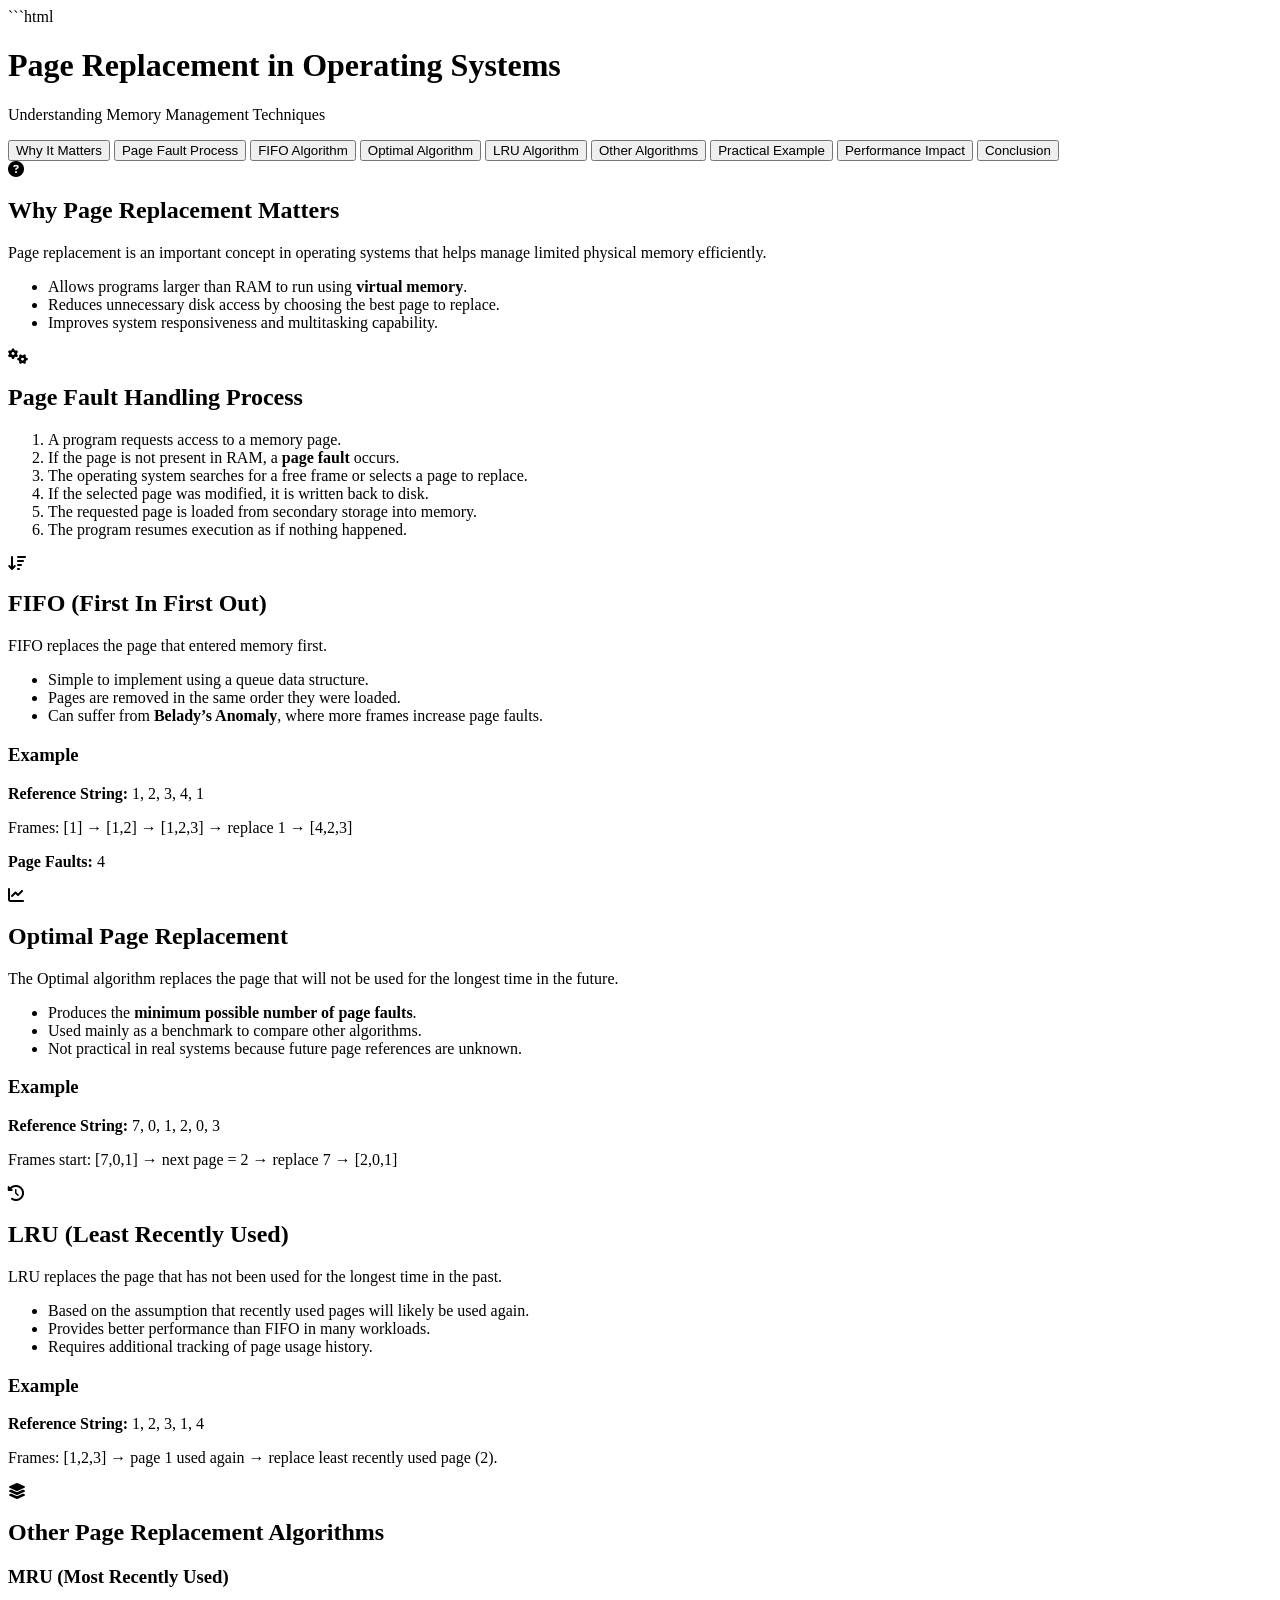
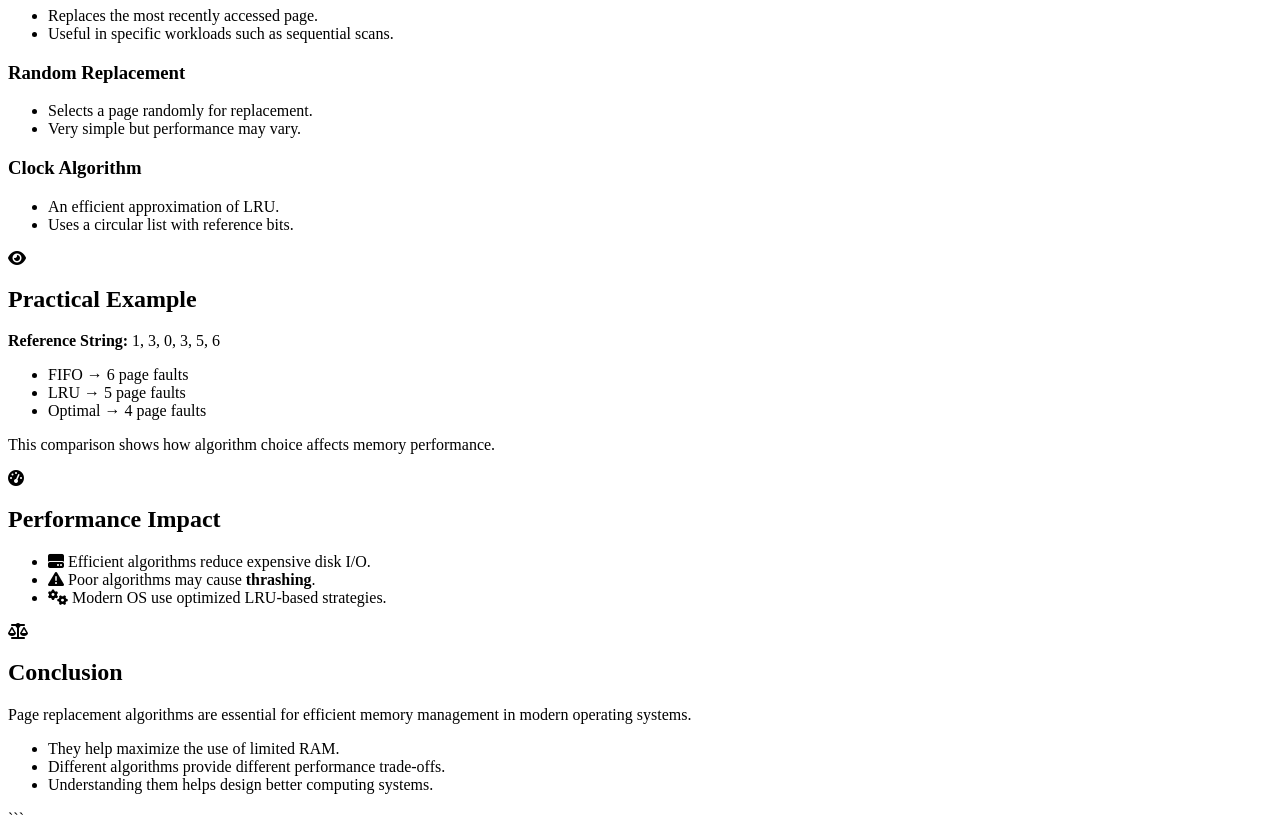
==== pagereplacement.html @ eb5d369d "Add files via upload" ====
```html
<!DOCTYPE html>
<html lang="en">
<head>

<meta charset="UTF-8">
<meta name="viewport" content="width=device-width, initial-scale=1.0">

<title>Page Replacement in Operating Systems</title>

<link rel="stylesheet" href="pagerep.css">

<link rel="stylesheet"
href="https://cdnjs.cloudflare.com/ajax/libs/font-awesome/6.4.0/css/all.min.css">

</head>

<body>

<header>
<div class="container">

<h1>Page Replacement in Operating Systems</h1>
<p>Understanding Memory Management Techniques</p>

</div>
</header>


<div class="container">

<div class="page-navigation">

<button class="page-btn active" data-page="1">Why It Matters</button>
<button class="page-btn" data-page="2">Page Fault Process</button>
<button class="page-btn" data-page="3">FIFO Algorithm</button>
<button class="page-btn" data-page="4">Optimal Algorithm</button>
<button class="page-btn" data-page="5">LRU Algorithm</button>
<button class="page-btn" data-page="6">Other Algorithms</button>
<button class="page-btn" data-page="7">Practical Example</button>
<button class="page-btn" data-page="8">Performance Impact</button>
<button class="page-btn" data-page="9">Conclusion</button>

</div>



<!-- PAGE 1 -->

<section id="page-1" class="content-section active">

<div class="section-icon">
<i class="fas fa-question-circle"></i>
</div>

<h2>Why Page Replacement Matters</h2>

<div class="highlight-box">

<p>
Page replacement is an important concept in operating systems that helps manage
limited physical memory efficiently.
</p>

</div>

<ul>

<li>Allows programs larger than RAM to run using <strong>virtual memory</strong>.</li>

<li>Reduces unnecessary disk access by choosing the best page to replace.</li>

<li>Improves system responsiveness and multitasking capability.</li>

</ul>

</section>



<!-- PAGE 2 -->

<section id="page-2" class="content-section">

<div class="section-icon">
<i class="fas fa-cogs"></i>
</div>

<h2>Page Fault Handling Process</h2>

<ol class="step-list">

<li>A program requests access to a memory page.</li>

<li>If the page is not present in RAM, a <strong>page fault</strong> occurs.</li>

<li>The operating system searches for a free frame or selects a page to replace.</li>

<li>If the selected page was modified, it is written back to disk.</li>

<li>The requested page is loaded from secondary storage into memory.</li>

<li>The program resumes execution as if nothing happened.</li>

</ol>

</section>



<!-- PAGE 3 -->

<section id="page-3" class="content-section">

<div class="section-icon">
<i class="fas fa-sort-amount-down"></i>
</div>

<h2>FIFO (First In First Out)</h2>

<p>
FIFO replaces the page that entered memory first.
</p>

<ul>

<li>Simple to implement using a queue data structure.</li>

<li>Pages are removed in the same order they were loaded.</li>

<li>Can suffer from <strong>Belady’s Anomaly</strong>, where more frames increase page faults.</li>

</ul>

<h3>Example</h3>

<p><strong>Reference String:</strong> 1, 2, 3, 4, 1</p>

<p>
Frames: [1] → [1,2] → [1,2,3] → replace 1 → [4,2,3]
</p>

<p><strong>Page Faults:</strong> 4</p>

</section>



<!-- PAGE 4 -->

<section id="page-4" class="content-section">

<div class="section-icon">
<i class="fas fa-chart-line"></i>
</div>

<h2>Optimal Page Replacement</h2>

<p>
The Optimal algorithm replaces the page that will not be used for the longest
time in the future.
</p>

<ul>

<li>Produces the <strong>minimum possible number of page faults</strong>.</li>

<li>Used mainly as a benchmark to compare other algorithms.</li>

<li>Not practical in real systems because future page references are unknown.</li>

</ul>

<h3>Example</h3>

<p><strong>Reference String:</strong> 7, 0, 1, 2, 0, 3</p>

<p>
Frames start: [7,0,1] → next page = 2 → replace 7 → [2,0,1]
</p>

</section>



<!-- PAGE 5 -->

<section id="page-5" class="content-section">

<div class="section-icon">
<i class="fas fa-history"></i>
</div>

<h2>LRU (Least Recently Used)</h2>

<p>
LRU replaces the page that has not been used for the longest time in the past.
</p>

<ul>

<li>Based on the assumption that recently used pages will likely be used again.</li>

<li>Provides better performance than FIFO in many workloads.</li>

<li>Requires additional tracking of page usage history.</li>

</ul>

<h3>Example</h3>

<p><strong>Reference String:</strong> 1, 2, 3, 1, 4</p>

<p>
Frames: [1,2,3] → page 1 used again → replace least recently used page (2).
</p>

</section>



<!-- PAGE 6 -->

<section id="page-6" class="content-section">

<div class="section-icon">
<i class="fas fa-layer-group"></i>
</div>

<h2>Other Page Replacement Algorithms</h2>

<h3>MRU (Most Recently Used)</h3>

<ul>

<li>Replaces the most recently accessed page.</li>

<li>Useful in specific workloads such as sequential scans.</li>

</ul>

<h3>Random Replacement</h3>

<ul>

<li>Selects a page randomly for replacement.</li>

<li>Very simple but performance may vary.</li>

</ul>

<h3>Clock Algorithm</h3>

<ul>

<li>An efficient approximation of LRU.</li>

<li>Uses a circular list with reference bits.</li>

</ul>

</section>



<!-- PAGE 7 -->

<section id="page-7" class="content-section">

<div class="section-icon">
<i class="fas fa-eye"></i>
</div>

<h2>Practical Example</h2>

<p><strong>Reference String:</strong> 1, 3, 0, 3, 5, 6</p>

<ul>

<li>FIFO → 6 page faults</li>

<li>LRU → 5 page faults</li>

<li>Optimal → 4 page faults</li>

</ul>

<p>
This comparison shows how algorithm choice affects memory performance.
</p>

</section>



<!-- PAGE 8 -->

<section id="page-8" class="content-section">

<div class="section-icon">
<i class="fas fa-tachometer-alt"></i>
</div>

<h2>Performance Impact</h2>

<ul class="performance-list">

<li><i class="fas fa-hdd"></i> Efficient algorithms reduce expensive disk I/O.</li>

<li><i class="fas fa-exclamation-triangle"></i> Poor algorithms may cause <strong>thrashing</strong>.</li>

<li><i class="fas fa-cogs"></i> Modern OS use optimized LRU-based strategies.</li>

</ul>

</section>



<!-- PAGE 9 -->

<section id="page-9" class="content-section">

<div class="section-icon">
<i class="fas fa-balance-scale"></i>
</div>

<h2>Conclusion</h2>

<p>
Page replacement algorithms are essential for efficient memory management
in modern operating systems.
</p>

<ul>

<li>They help maximize the use of limited RAM.</li>

<li>Different algorithms provide different performance trade-offs.</li>

<li>Understanding them helps design better computing systems.</li>

</ul>

</section>

</div>

<script src="pagerep.js"></script>

</body>
</html>
```
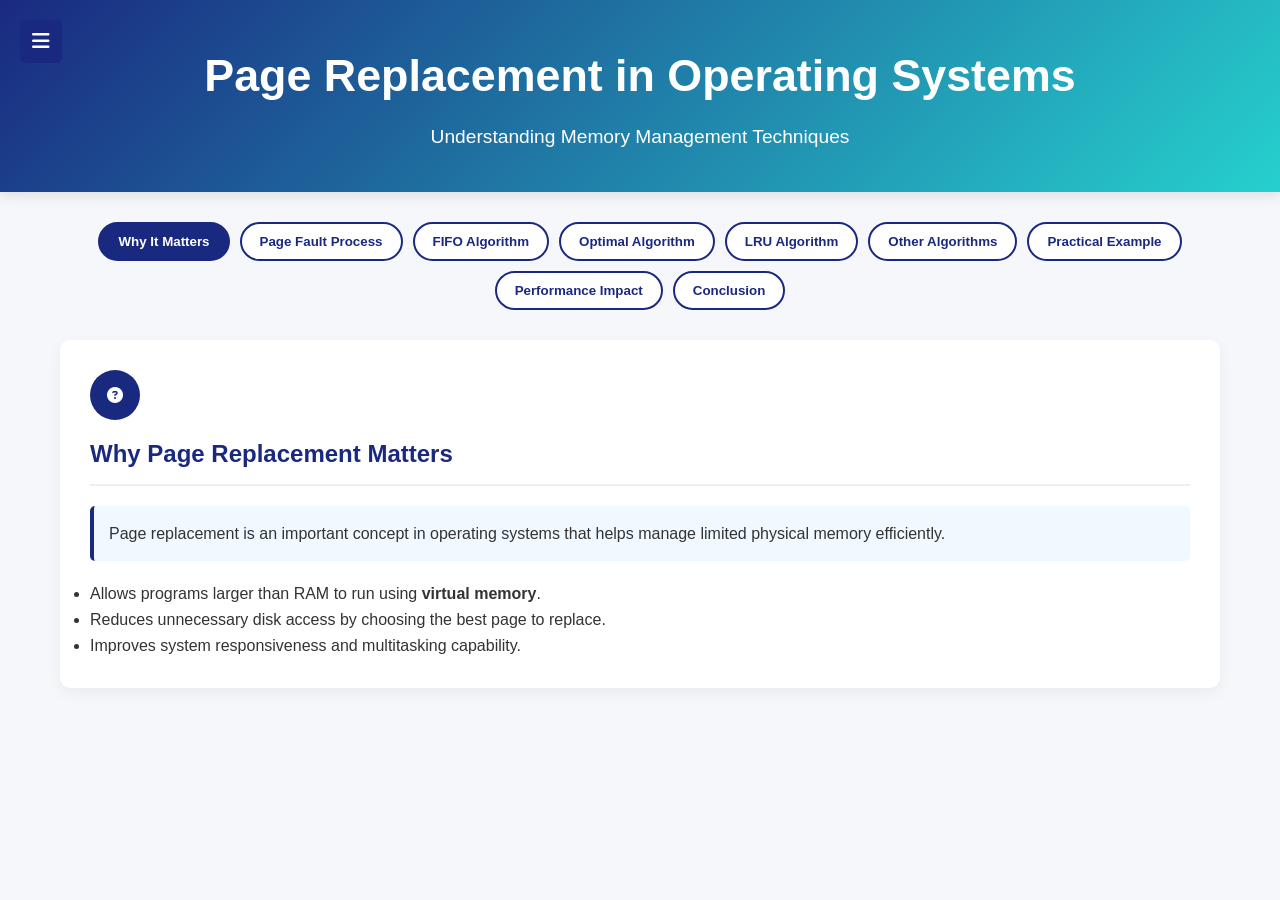
==== commit cb2a3636: "Enhance navigation with menus and update content Added a hamburger menu and side tool menu for navig" ====
--- a/pagereplacement.html
+++ b/pagereplacement.html
@@ -1,6 +1,6 @@
-```html
 <!DOCTYPE html>
 <html lang="en">
+
 <head>
 
 <meta charset="UTF-8">
@@ -17,6 +17,35 @@
 
 <body>
 
+
+<!-- HAMBURGER MENU -->
+
+<button id="menu-toggle" onclick="toggleMenu()">
+<i class="fas fa-bars"></i>
+</button>
+
+
+<!-- SIDE TOOL MENU -->
+
+<div id="side-menu">
+
+<h3>Tools</h3>
+
+<button onclick="openTool('tool-simulator')">
+<i class="fas fa-calculator"></i> Simulator
+</button>
+
+<button onclick="openTool('tool-video')">
+<i class="fas fa-video"></i> Video Lesson
+</button>
+
+<button onclick="openTool('tool-about')">
+<i class="fas fa-info-circle"></i> About Project
+</button>
+
+</div>
+
+
 <header>
 <div class="container">
 
@@ -28,6 +57,9 @@
 
 
 <div class="container">
+
+
+<!-- TOP NAVIGATION -->
 
 <div class="page-navigation">
 
@@ -44,7 +76,6 @@
 </div>
 
 
-
 <!-- PAGE 1 -->
 
 <section id="page-1" class="content-section active">
@@ -67,9 +98,7 @@
 <ul>
 
 <li>Allows programs larger than RAM to run using <strong>virtual memory</strong>.</li>
-
 <li>Reduces unnecessary disk access by choosing the best page to replace.</li>
-
 <li>Improves system responsiveness and multitasking capability.</li>
 
 </ul>
@@ -100,7 +129,7 @@
 
 <li>The requested page is loaded from secondary storage into memory.</li>
 
-<li>The program resumes execution as if nothing happened.</li>
+<li>The program resumes execution.</li>
 
 </ol>
 
@@ -118,27 +147,19 @@
 
 <h2>FIFO (First In First Out)</h2>
 
-<p>
-FIFO replaces the page that entered memory first.
-</p>
-
-<ul>
-
-<li>Simple to implement using a queue data structure.</li>
-
-<li>Pages are removed in the same order they were loaded.</li>
-
-<li>Can suffer from <strong>Belady’s Anomaly</strong>, where more frames increase page faults.</li>
-
+<p>FIFO replaces the page that entered memory first.</p>
+
+<ul>
+<li>Simple queue implementation.</li>
+<li>Pages removed in arrival order.</li>
+<li>May cause <strong>Belady’s anomaly</strong>.</li>
 </ul>
 
 <h3>Example</h3>
 
 <p><strong>Reference String:</strong> 1, 2, 3, 4, 1</p>
 
-<p>
-Frames: [1] → [1,2] → [1,2,3] → replace 1 → [4,2,3]
-</p>
+<p>Frames: [1] → [1,2] → [1,2,3] → replace 1 → [4,2,3]</p>
 
 <p><strong>Page Faults:</strong> 4</p>
 
@@ -175,9 +196,18 @@
 
 <p><strong>Reference String:</strong> 7, 0, 1, 2, 0, 3</p>
 
-<p>
-Frames start: [7,0,1] → next page = 2 → replace 7 → [2,0,1]
-</p>
+<p><strong>Frames = 3</strong></p>
+
+<p>
+Step 1 → [7]  
+Step 2 → [7,0]  
+Step 3 → [7,0,1]  
+Step 4 → Next page = 2 → Replace page **7** (used farthest in future) → [2,0,1]  
+Step 5 → Page 0 already in memory  
+Step 6 → Page 3 replaces **1** → [2,0,3]  
+</p>
+
+<p><strong>Total Page Faults: 5</strong></p>
 
 </section>
 
@@ -199,9 +229,9 @@
 
 <ul>
 
-<li>Based on the assumption that recently used pages will likely be used again.</li>
-
-<li>Provides better performance than FIFO in many workloads.</li>
+<li>Based on the idea that recently used pages will likely be used again.</li>
+
+<li>Provides better performance than FIFO in many cases.</li>
 
 <li>Requires additional tracking of page usage history.</li>
 
@@ -211,13 +241,19 @@
 
 <p><strong>Reference String:</strong> 1, 2, 3, 1, 4</p>
 
-<p>
-Frames: [1,2,3] → page 1 used again → replace least recently used page (2).
-</p>
-
-</section>
-
-
+<p><strong>Frames = 3</strong></p>
+
+<p>
+Step 1 → [1]  
+Step 2 → [1,2]  
+Step 3 → [1,2,3]  
+Step 4 → Page 1 used again (recently used)  
+Step 5 → Page 4 replaces **least recently used page (2)**  
+</p>
+
+<p><strong>Total Page Faults: 4</strong></p>
+
+</section>
 
 <!-- PAGE 6 -->
 
@@ -232,31 +268,17 @@
 <h3>MRU (Most Recently Used)</h3>
 
 <ul>
-
-<li>Replaces the most recently accessed page.</li>
-
-<li>Useful in specific workloads such as sequential scans.</li>
-
+<li>Replaces the page used most recently.</li>
+<li>Opposite of LRU.</li>
+<li>Useful in sequential workloads.</li>
 </ul>
 
 <h3>Random Replacement</h3>
 
 <ul>
-
-<li>Selects a page randomly for replacement.</li>
-
-<li>Very simple but performance may vary.</li>
-
-</ul>
-
-<h3>Clock Algorithm</h3>
-
-<ul>
-
-<li>An efficient approximation of LRU.</li>
-
-<li>Uses a circular list with reference bits.</li>
-
+<li>Selects a page randomly.</li>
+<li>Very simple to implement.</li>
+<li>Performance varies.</li>
 </ul>
 
 </section>
@@ -267,27 +289,15 @@
 
 <section id="page-7" class="content-section">
 
-<div class="section-icon">
-<i class="fas fa-eye"></i>
-</div>
-
 <h2>Practical Example</h2>
 
-<p><strong>Reference String:</strong> 1, 3, 0, 3, 5, 6</p>
-
-<ul>
-
-<li>FIFO → 6 page faults</li>
-
-<li>LRU → 5 page faults</li>
-
-<li>Optimal → 4 page faults</li>
-
-</ul>
-
-<p>
-This comparison shows how algorithm choice affects memory performance.
-</p>
+<p><strong>Reference:</strong> 1, 3, 0, 3, 5, 6</p>
+
+<ul>
+<li>FIFO → 6 faults</li>
+<li>LRU → 5 faults</li>
+<li>Optimal → 4 faults</li>
+</ul>
 
 </section>
 
@@ -297,19 +307,13 @@
 
 <section id="page-8" class="content-section">
 
-<div class="section-icon">
-<i class="fas fa-tachometer-alt"></i>
-</div>
-
 <h2>Performance Impact</h2>
 
 <ul class="performance-list">
 
-<li><i class="fas fa-hdd"></i> Efficient algorithms reduce expensive disk I/O.</li>
-
-<li><i class="fas fa-exclamation-triangle"></i> Poor algorithms may cause <strong>thrashing</strong>.</li>
-
-<li><i class="fas fa-cogs"></i> Modern OS use optimized LRU-based strategies.</li>
+<li><i class="fas fa-hdd"></i> Reduces disk I/O.</li>
+<li><i class="fas fa-exclamation-triangle"></i> Prevents thrashing.</li>
+<li><i class="fas fa-cogs"></i> Modern OS use LRU variants.</li>
 
 </ul>
 
@@ -321,26 +325,63 @@
 
 <section id="page-9" class="content-section">
 
-<div class="section-icon">
-<i class="fas fa-balance-scale"></i>
-</div>
-
 <h2>Conclusion</h2>
 
-<p>
-Page replacement algorithms are essential for efficient memory management
-in modern operating systems.
-</p>
-
-<ul>
-
-<li>They help maximize the use of limited RAM.</li>
-
-<li>Different algorithms provide different performance trade-offs.</li>
-
-<li>Understanding them helps design better computing systems.</li>
-
-</ul>
+<ul>
+
+<li>Efficient memory management is essential.</li>
+<li>Different algorithms give different results.</li>
+<li>Understanding them improves system design.</li>
+
+</ul>
+
+</section>
+
+
+
+<!-- TOOL PAGE : SIMULATOR -->
+
+<section id="tool-simulator" class="tool-page">
+
+<h2>Page Replacement Simulator</h2>
+
+<label>Reference String</label>
+<input id="refString" placeholder="Example: 7 0 1 2 0 3">
+
+<label>Frames</label>
+<input id="frames" type="number">
+
+<button onclick="runFIFO()">Calculate FIFO</button>
+
+<div id="result"></div>
+
+</section>
+
+
+
+<!-- TOOL PAGE : VIDEO -->
+
+<section id="tool-video" class="tool-page">
+
+<h2>Learning Video</h2>
+
+<video width="100%" controls>
+<source src="video.mp4" type="video/mp4">
+</video>
+
+</section>
+
+
+
+<!-- TOOL PAGE : ABOUT -->
+
+<section id="tool-about" class="tool-page">
+
+<h2>About This Project</h2>
+
+<p>
+This project explains how operating systems manage memory using page replacement techniques.
+</p>
 
 </section>
 
@@ -350,4 +391,3 @@
 
 </body>
 </html>
-```
--- a/pagerep.css
+++ b/pagerep.css
@@ -0,0 +1,300 @@
+/* GENERAL */
+
+*{
+margin:0;
+padding:0;
+box-sizing:border-box;
+font-family:'Segoe UI', Tahoma, Geneva, Verdana, sans-serif;
+}
+
+body{
+background-color:#f5f7fa;
+color:#333;
+line-height:1.6;
+padding-bottom:40px;
+}
+
+
+/* HAMBURGER MENU */
+
+#menu-toggle{
+position:fixed;
+top:20px;
+left:20px;
+background:#1a2980;
+color:white;
+border:none;
+padding:10px 12px;
+border-radius:5px;
+cursor:pointer;
+z-index:1001;
+font-size:20px;
+}
+
+
+/* SIDEBAR */
+
+#side-menu{
+position:fixed;
+left:-260px;
+top:0;
+width:260px;
+height:100%;
+background:#1a2980;
+color:white;
+padding:20px;
+padding-top:70px;
+transition:0.3s;
+z-index:1000;
+}
+
+#side-menu.active{
+left:0;
+}
+
+#side-menu h3{
+text-align:center;
+margin-bottom:20px;
+}
+
+#side-menu button{
+width:100%;
+padding:10px;
+margin-bottom:10px;
+background:#26d0ce;
+border:none;
+color:white;
+border-radius:5px;
+cursor:pointer;
+transition:0.3s;
+}
+
+#side-menu button:hover{
+background:white;
+color:#1a2980;
+}
+
+
+/* MAIN CONTAINER */
+
+.container{
+max-width:1200px;
+margin:auto;
+padding:0 20px;
+transition:0.3s;
+}
+
+.container.shift{
+margin-left:260px;
+}
+
+
+/* HEADER */
+
+header{
+background:linear-gradient(135deg,#1a2980,#26d0ce);
+color:white;
+padding:40px 0;
+text-align:center;
+margin-bottom:30px;
+box-shadow:0 4px 12px rgba(0,0,0,0.1);
+}
+
+header h1{
+font-size:2.8rem;
+margin-bottom:10px;
+}
+
+header p{
+font-size:1.2rem;
+}
+
+
+/* PAGE NAVIGATION */
+
+.page-navigation{
+display:flex;
+justify-content:center;
+flex-wrap:wrap;
+gap:10px;
+margin-bottom:30px;
+}
+
+.page-btn{
+padding:10px 18px;
+background:white;
+border:2px solid #1a2980;
+color:#1a2980;
+border-radius:30px;
+cursor:pointer;
+font-weight:600;
+transition:all 0.3s ease;
+}
+
+.page-btn:hover{
+background:#1a2980;
+color:white;
+transform:translateY(-2px);
+}
+
+.page-btn.active{
+background:#1a2980;
+color:white;
+}
+
+
+/* CONTENT SECTIONS */
+
+.content-section{
+display:none;
+background:white;
+border-radius:10px;
+padding:30px;
+margin-bottom:25px;
+box-shadow:0 5px 15px rgba(0,0,0,0.05);
+}
+
+.content-section.active{
+display:block;
+animation:fadeIn 0.5s ease;
+}
+
+
+/* FADE ANIMATION */
+
+@keyframes fadeIn{
+from{
+opacity:0;
+transform:translateY(10px);
+}
+to{
+opacity:1;
+transform:translateY(0);
+}
+}
+
+
+/* HEADINGS */
+
+h2{
+color:#1a2980;
+margin-bottom:20px;
+border-bottom:2px solid #eee;
+padding-bottom:10px;
+}
+
+h3{
+color:#26a69a;
+margin:20px 0 10px;
+}
+
+
+/* ICON CIRCLE */
+
+.section-icon{
+background-color:#1a2980;
+color:white;
+width:50px;
+height:50px;
+border-radius:50%;
+display:flex;
+align-items:center;
+justify-content:center;
+margin-bottom:15px;
+}
+
+
+/* HIGHLIGHT BOX */
+
+.highlight-box{
+background-color:#f0f9ff;
+border-left:4px solid #1a2980;
+padding:15px;
+margin:20px 0;
+border-radius:5px;
+}
+
+
+/* LISTS */
+
+.step-list{
+padding-left:20px;
+margin:15px 0;
+}
+
+.step-list li{
+margin-bottom:8px;
+}
+
+.performance-list{
+list-style:none;
+}
+
+.performance-list li{
+margin-bottom:10px;
+padding-left:25px;
+position:relative;
+}
+
+.performance-list li i{
+position:absolute;
+left:0;
+color:#26d0ce;
+}
+
+
+/* TOOL PAGES */
+
+.tool-page{
+display:none;
+background:white;
+border-radius:10px;
+padding:30px;
+margin-bottom:25px;
+box-shadow:0 5px 15px rgba(0,0,0,0.05);
+}
+
+.tool-page.active{
+display:block;
+}
+
+
+/* INPUTS */
+
+input{
+padding:8px;
+width:100%;
+border:1px solid #ccc;
+border-radius:5px;
+margin:10px 0;
+}
+
+button{
+cursor:pointer;
+}
+
+
+/* RESULT BOX */
+
+#result{
+background:#e8f4fd;
+padding:15px;
+border-radius:6px;
+margin-top:15px;
+font-family:monospace;
+}
+
+
+/* MOBILE */
+
+@media (max-width:768px){
+
+.container.shift{
+margin-left:0;
+}
+
+header h1{
+font-size:2.2rem;
+}
+
+}
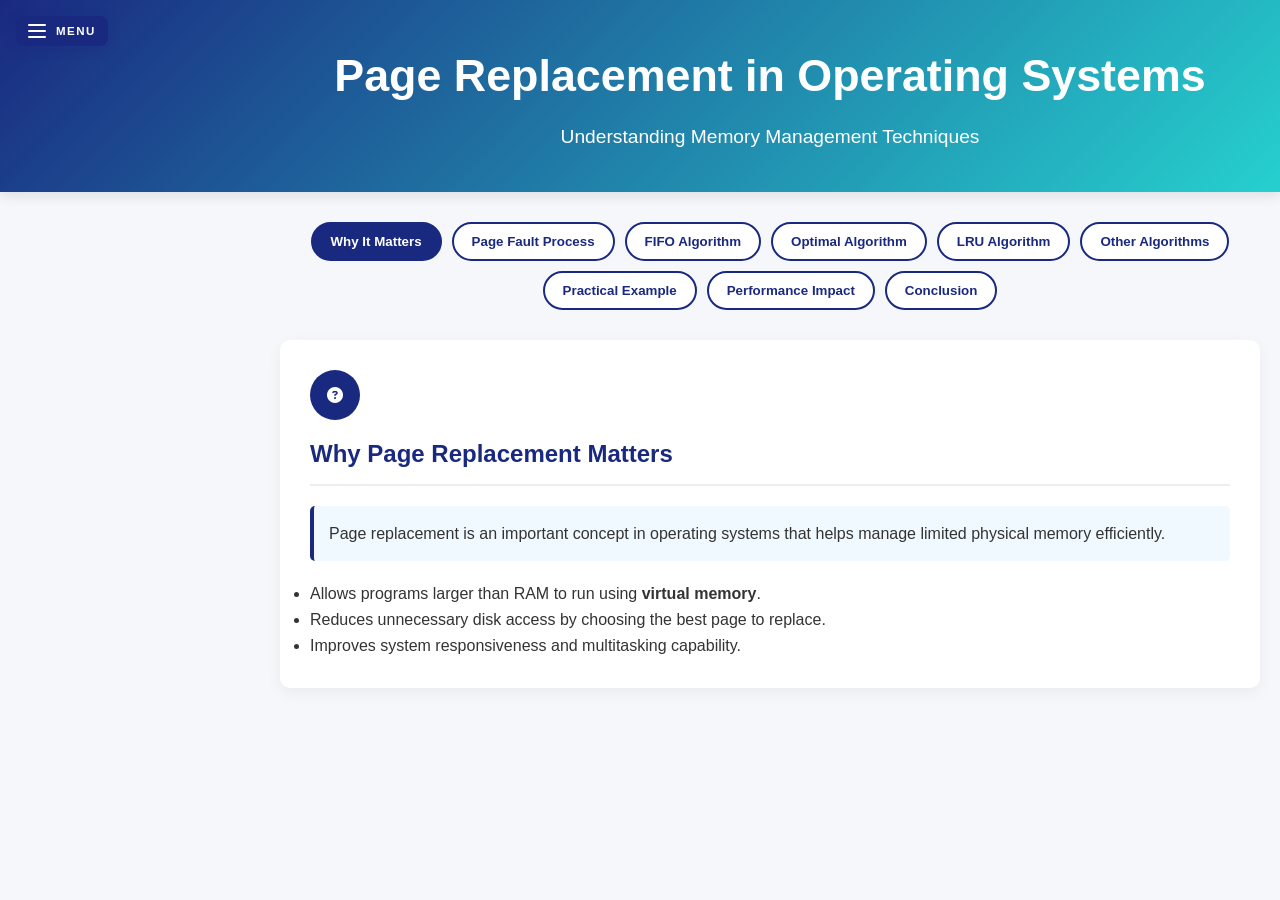
==== commit 8647c5d0: "Add files via upload" ====
--- a/pagereplacement.html
+++ b/pagereplacement.html
@@ -1,393 +1,508 @@
-<!DOCTYPE html>
-<html lang="en">
-
-<head>
-
-<meta charset="UTF-8">
-<meta name="viewport" content="width=device-width, initial-scale=1.0">
-
-<title>Page Replacement in Operating Systems</title>
-
-<link rel="stylesheet" href="pagerep.css">
-
-<link rel="stylesheet"
-href="https://cdnjs.cloudflare.com/ajax/libs/font-awesome/6.4.0/css/all.min.css">
-
-</head>
-
-<body>
-
-
-<!-- HAMBURGER MENU -->
-
-<button id="menu-toggle" onclick="toggleMenu()">
-<i class="fas fa-bars"></i>
-</button>
-
-
-<!-- SIDE TOOL MENU -->
-
-<div id="side-menu">
-
-<h3>Tools</h3>
-
-<button onclick="openTool('tool-simulator')">
-<i class="fas fa-calculator"></i> Simulator
-</button>
-
-<button onclick="openTool('tool-video')">
-<i class="fas fa-video"></i> Video Lesson
-</button>
-
-<button onclick="openTool('tool-about')">
-<i class="fas fa-info-circle"></i> About Project
-</button>
-
-</div>
-
-
-<header>
-<div class="container">
-
-<h1>Page Replacement in Operating Systems</h1>
-<p>Understanding Memory Management Techniques</p>
-
-</div>
-</header>
-
-
-<div class="container">
-
-
-<!-- TOP NAVIGATION -->
-
-<div class="page-navigation">
-
-<button class="page-btn active" data-page="1">Why It Matters</button>
-<button class="page-btn" data-page="2">Page Fault Process</button>
-<button class="page-btn" data-page="3">FIFO Algorithm</button>
-<button class="page-btn" data-page="4">Optimal Algorithm</button>
-<button class="page-btn" data-page="5">LRU Algorithm</button>
-<button class="page-btn" data-page="6">Other Algorithms</button>
-<button class="page-btn" data-page="7">Practical Example</button>
-<button class="page-btn" data-page="8">Performance Impact</button>
-<button class="page-btn" data-page="9">Conclusion</button>
-
-</div>
-
-
-<!-- PAGE 1 -->
-
-<section id="page-1" class="content-section active">
-
-<div class="section-icon">
-<i class="fas fa-question-circle"></i>
-</div>
-
-<h2>Why Page Replacement Matters</h2>
-
-<div class="highlight-box">
-
-<p>
-Page replacement is an important concept in operating systems that helps manage
-limited physical memory efficiently.
-</p>
-
-</div>
-
-<ul>
-
-<li>Allows programs larger than RAM to run using <strong>virtual memory</strong>.</li>
-<li>Reduces unnecessary disk access by choosing the best page to replace.</li>
-<li>Improves system responsiveness and multitasking capability.</li>
-
-</ul>
-
-</section>
-
-
-
-<!-- PAGE 2 -->
-
-<section id="page-2" class="content-section">
-
-<div class="section-icon">
-<i class="fas fa-cogs"></i>
-</div>
-
-<h2>Page Fault Handling Process</h2>
-
-<ol class="step-list">
-
-<li>A program requests access to a memory page.</li>
-
-<li>If the page is not present in RAM, a <strong>page fault</strong> occurs.</li>
-
-<li>The operating system searches for a free frame or selects a page to replace.</li>
-
-<li>If the selected page was modified, it is written back to disk.</li>
-
-<li>The requested page is loaded from secondary storage into memory.</li>
-
-<li>The program resumes execution.</li>
-
-</ol>
-
-</section>
-
-
-
-<!-- PAGE 3 -->
-
-<section id="page-3" class="content-section">
-
-<div class="section-icon">
-<i class="fas fa-sort-amount-down"></i>
-</div>
-
-<h2>FIFO (First In First Out)</h2>
-
-<p>FIFO replaces the page that entered memory first.</p>
-
-<ul>
-<li>Simple queue implementation.</li>
-<li>Pages removed in arrival order.</li>
-<li>May cause <strong>Belady’s anomaly</strong>.</li>
-</ul>
-
-<h3>Example</h3>
-
-<p><strong>Reference String:</strong> 1, 2, 3, 4, 1</p>
-
-<p>Frames: [1] → [1,2] → [1,2,3] → replace 1 → [4,2,3]</p>
-
-<p><strong>Page Faults:</strong> 4</p>
-
-</section>
-
-
-
-<!-- PAGE 4 -->
-
-<section id="page-4" class="content-section">
-
-<div class="section-icon">
-<i class="fas fa-chart-line"></i>
-</div>
-
-<h2>Optimal Page Replacement</h2>
-
-<p>
-The Optimal algorithm replaces the page that will not be used for the longest
-time in the future.
-</p>
-
-<ul>
-
-<li>Produces the <strong>minimum possible number of page faults</strong>.</li>
-
-<li>Used mainly as a benchmark to compare other algorithms.</li>
-
-<li>Not practical in real systems because future page references are unknown.</li>
-
-</ul>
-
-<h3>Example</h3>
-
-<p><strong>Reference String:</strong> 7, 0, 1, 2, 0, 3</p>
-
-<p><strong>Frames = 3</strong></p>
-
-<p>
-Step 1 → [7]  
-Step 2 → [7,0]  
-Step 3 → [7,0,1]  
-Step 4 → Next page = 2 → Replace page **7** (used farthest in future) → [2,0,1]  
-Step 5 → Page 0 already in memory  
-Step 6 → Page 3 replaces **1** → [2,0,3]  
-</p>
-
-<p><strong>Total Page Faults: 5</strong></p>
-
-</section>
-
-
-
-<!-- PAGE 5 -->
-
-<section id="page-5" class="content-section">
-
-<div class="section-icon">
-<i class="fas fa-history"></i>
-</div>
-
-<h2>LRU (Least Recently Used)</h2>
-
-<p>
-LRU replaces the page that has not been used for the longest time in the past.
-</p>
-
-<ul>
-
-<li>Based on the idea that recently used pages will likely be used again.</li>
-
-<li>Provides better performance than FIFO in many cases.</li>
-
-<li>Requires additional tracking of page usage history.</li>
-
-</ul>
-
-<h3>Example</h3>
-
-<p><strong>Reference String:</strong> 1, 2, 3, 1, 4</p>
-
-<p><strong>Frames = 3</strong></p>
-
-<p>
-Step 1 → [1]  
-Step 2 → [1,2]  
-Step 3 → [1,2,3]  
-Step 4 → Page 1 used again (recently used)  
-Step 5 → Page 4 replaces **least recently used page (2)**  
-</p>
-
-<p><strong>Total Page Faults: 4</strong></p>
-
-</section>
-
-<!-- PAGE 6 -->
-
-<section id="page-6" class="content-section">
-
-<div class="section-icon">
-<i class="fas fa-layer-group"></i>
-</div>
-
-<h2>Other Page Replacement Algorithms</h2>
-
-<h3>MRU (Most Recently Used)</h3>
-
-<ul>
-<li>Replaces the page used most recently.</li>
-<li>Opposite of LRU.</li>
-<li>Useful in sequential workloads.</li>
-</ul>
-
-<h3>Random Replacement</h3>
-
-<ul>
-<li>Selects a page randomly.</li>
-<li>Very simple to implement.</li>
-<li>Performance varies.</li>
-</ul>
-
-</section>
-
-
-
-<!-- PAGE 7 -->
-
-<section id="page-7" class="content-section">
-
-<h2>Practical Example</h2>
-
-<p><strong>Reference:</strong> 1, 3, 0, 3, 5, 6</p>
-
-<ul>
-<li>FIFO → 6 faults</li>
-<li>LRU → 5 faults</li>
-<li>Optimal → 4 faults</li>
-</ul>
-
-</section>
-
-
-
-<!-- PAGE 8 -->
-
-<section id="page-8" class="content-section">
-
-<h2>Performance Impact</h2>
-
-<ul class="performance-list">
-
-<li><i class="fas fa-hdd"></i> Reduces disk I/O.</li>
-<li><i class="fas fa-exclamation-triangle"></i> Prevents thrashing.</li>
-<li><i class="fas fa-cogs"></i> Modern OS use LRU variants.</li>
-
-</ul>
-
-</section>
-
-
-
-<!-- PAGE 9 -->
-
-<section id="page-9" class="content-section">
-
-<h2>Conclusion</h2>
-
-<ul>
-
-<li>Efficient memory management is essential.</li>
-<li>Different algorithms give different results.</li>
-<li>Understanding them improves system design.</li>
-
-</ul>
-
-</section>
-
-
-
-<!-- TOOL PAGE : SIMULATOR -->
-
-<section id="tool-simulator" class="tool-page">
-
-<h2>Page Replacement Simulator</h2>
-
-<label>Reference String</label>
-<input id="refString" placeholder="Example: 7 0 1 2 0 3">
-
-<label>Frames</label>
-<input id="frames" type="number">
-
-<button onclick="runFIFO()">Calculate FIFO</button>
-
-<div id="result"></div>
-
-</section>
-
-
-
-<!-- TOOL PAGE : VIDEO -->
-
-<section id="tool-video" class="tool-page">
-
-<h2>Learning Video</h2>
-
-<video width="100%" controls>
-<source src="video.mp4" type="video/mp4">
-</video>
-
-</section>
-
-
-
-<!-- TOOL PAGE : ABOUT -->
-
-<section id="tool-about" class="tool-page">
-
-<h2>About This Project</h2>
-
-<p>
-This project explains how operating systems manage memory using page replacement techniques.
-</p>
-
-</section>
-
-</div>
-
-<script src="pagerep.js"></script>
-
-</body>
-</html>
+<!DOCTYPE html>
+<html lang="en">
+
+<head>
+
+<meta charset="UTF-8">
+<meta name="viewport" content="width=device-width, initial-scale=1.0">
+
+<title>Page Replacement in Operating Systems</title>
+
+<link rel="stylesheet" href="pagerep.css">
+
+<link rel="stylesheet"
+href="https://cdnjs.cloudflare.com/ajax/libs/font-awesome/6.4.0/css/all.min.css">
+
+</head>
+
+<body>
+
+
+<!-- HAMBURGER MENU -->
+
+<button id="menu-toggle" onclick="toggleMenu()">
+  <div class="bars">
+    <span></span>
+    <span></span>
+    <span></span>
+  </div>
+  <span class="menu-label">MENU</span>
+</button>
+
+
+<!-- SIDE TOOL MENU -->
+
+<div id="side-menu">
+
+<h3>Tools</h3>
+
+<button onclick="openTool('tool-simulator')">
+<i class="fas fa-calculator"></i> Simulator
+</button>
+
+<button onclick="openTool('tool-video')">
+<i class="fas fa-video"></i> Video Lesson
+</button>
+
+<button onclick="openTool('tool-about')">
+<i class="fas fa-info-circle"></i> About Project
+</button>
+
+</div>
+
+
+<header>
+<div class="container">
+
+<h1>Page Replacement in Operating Systems</h1>
+<p>Understanding Memory Management Techniques</p>
+
+</div>
+</header>
+
+
+<div class="container">
+
+
+<!-- TOP NAVIGATION -->
+
+<div class="page-navigation">
+
+<button class="page-btn active" data-page="1">Why It Matters</button>
+<button class="page-btn" data-page="2">Page Fault Process</button>
+<button class="page-btn" data-page="3">FIFO Algorithm</button>
+<button class="page-btn" data-page="4">Optimal Algorithm</button>
+<button class="page-btn" data-page="5">LRU Algorithm</button>
+<button class="page-btn" data-page="6">Other Algorithms</button>
+<button class="page-btn" data-page="7">Practical Example</button>
+<button class="page-btn" data-page="8">Performance Impact</button>
+<button class="page-btn" data-page="9">Conclusion</button>
+
+</div>
+
+
+<!-- PAGE 1 -->
+
+<section id="page-1" class="content-section active">
+
+<div class="section-icon">
+<i class="fas fa-question-circle"></i>
+</div>
+
+<h2>Why Page Replacement Matters</h2>
+
+<div class="highlight-box">
+
+<p>
+Page replacement is an important concept in operating systems that helps manage
+limited physical memory efficiently.
+</p>
+
+</div>
+
+<ul>
+
+<li>Allows programs larger than RAM to run using <strong>virtual memory</strong>.</li>
+<li>Reduces unnecessary disk access by choosing the best page to replace.</li>
+<li>Improves system responsiveness and multitasking capability.</li>
+
+</ul>
+
+</section>
+
+
+
+<!-- PAGE 2 -->
+
+<section id="page-2" class="content-section">
+
+<div class="section-icon">
+<i class="fas fa-cogs"></i>
+</div>
+
+<h2>Page Fault Handling Process</h2>
+
+<ol class="step-list">
+
+<li>A program requests access to a memory page.</li>
+
+<li>If the page is not present in RAM, a <strong>page fault</strong> occurs.</li>
+
+<li>The operating system searches for a free frame or selects a page to replace.</li>
+
+<li>If the selected page was modified, it is written back to disk.</li>
+
+<li>The requested page is loaded from secondary storage into memory.</li>
+
+<li>The program resumes execution.</li>
+
+</ol>
+
+</section>
+
+
+
+<!-- PAGE 3 -->
+
+<section id="page-3" class="content-section">
+
+<div class="section-icon">
+<i class="fas fa-sort-amount-down"></i>
+</div>
+
+<h2>FIFO (First In First Out)</h2>
+
+<p>FIFO replaces the page that entered memory first.</p>
+
+<ul>
+<li>Simple queue implementation.</li>
+<li>Pages removed in arrival order.</li>
+<li>May cause <strong>Belady’s anomaly</strong>.</li>
+</ul>
+
+<h3>Example</h3>
+
+<p><strong>Reference String:</strong> 1, 2, 3, 4, 1</p>
+
+<p>Frames: [1] → [1,2] → [1,2,3] → replace 1 → [4,2,3]</p>
+
+<p><strong>Page Faults:</strong> 4</p>
+
+</section>
+
+
+
+<!-- PAGE 4 -->
+
+<section id="page-4" class="content-section">
+
+<div class="section-icon">
+<i class="fas fa-chart-line"></i>
+</div>
+
+<h2>Optimal Page Replacement</h2>
+
+<p>
+The Optimal algorithm replaces the page that will not be used for the longest
+time in the future.
+</p>
+
+<ul>
+
+<li>Produces the <strong>minimum possible number of page faults</strong>.</li>
+
+<li>Used mainly as a benchmark to compare other algorithms.</li>
+
+<li>Not practical in real systems because future page references are unknown.</li>
+
+</ul>
+
+<h3>Example</h3>
+
+<p><strong>Reference String:</strong> 7, 0, 1, 2, 0, 3</p>
+
+<p><strong>Frames = 3</strong></p>
+
+<p>
+Step 1 → [7]  
+Step 2 → [7,0]  
+Step 3 → [7,0,1]  
+Step 4 → Next page = 2 → Replace page **7** (used farthest in future) → [2,0,1]  
+Step 5 → Page 0 already in memory  
+Step 6 → Page 3 replaces **1** → [2,0,3]  
+</p>
+
+<p><strong>Total Page Faults: 5</strong></p>
+
+</section>
+
+
+
+<!-- PAGE 5 -->
+
+<section id="page-5" class="content-section">
+
+<div class="section-icon">
+<i class="fas fa-history"></i>
+</div>
+
+<h2>LRU (Least Recently Used)</h2>
+
+<p>
+LRU replaces the page that has not been used for the longest time in the past.
+</p>
+
+<ul>
+
+<li>Based on the idea that recently used pages will likely be used again.</li>
+
+<li>Provides better performance than FIFO in many cases.</li>
+
+<li>Requires additional tracking of page usage history.</li>
+
+</ul>
+
+<h3>Example</h3>
+
+<p><strong>Reference String:</strong> 1, 2, 3, 1, 4</p>
+
+<p><strong>Frames = 3</strong></p>
+
+<p>
+Step 1 → [1]  
+Step 2 → [1,2]  
+Step 3 → [1,2,3]  
+Step 4 → Page 1 used again (recently used)  
+Step 5 → Page 4 replaces **least recently used page (2)**  
+</p>
+
+<p><strong>Total Page Faults: 4</strong></p>
+
+</section>
+
+<!-- PAGE 6 -->
+
+<section id="page-6" class="content-section">
+
+<div class="section-icon">
+<i class="fas fa-layer-group"></i>
+</div>
+
+<h2>Other Page Replacement Algorithms</h2>
+
+<h3>MRU (Most Recently Used)</h3>
+
+<ul>
+<li>Replaces the page used most recently.</li>
+<li>Opposite of LRU.</li>
+<li>Useful in sequential workloads.</li>
+</ul>
+
+<h3>Random Replacement</h3>
+
+<ul>
+<li>Selects a page randomly.</li>
+<li>Very simple to implement.</li>
+<li>Performance varies.</li>
+</ul>
+
+</section>
+
+
+
+<!-- PAGE 7 -->
+
+<section id="page-7" class="content-section">
+
+<h2>Practical Example</h2>
+
+<p><strong>Reference:</strong> 1, 3, 0, 3, 5, 6</p>
+
+<ul>
+<li>FIFO → 6 faults</li>
+<li>LRU → 5 faults</li>
+<li>Optimal → 4 faults</li>
+</ul>
+
+</section>
+
+
+
+<!-- PAGE 8 -->
+
+<section id="page-8" class="content-section">
+
+<h2>Performance Impact</h2>
+
+<ul class="performance-list">
+
+<li><i class="fas fa-hdd"></i> Reduces disk I/O.</li>
+<li><i class="fas fa-exclamation-triangle"></i> Prevents thrashing.</li>
+<li><i class="fas fa-cogs"></i> Modern OS use LRU variants.</li>
+
+</ul>
+
+</section>
+
+
+
+<!-- PAGE 9 -->
+
+<section id="page-9" class="content-section">
+
+<h2>Conclusion</h2>
+
+<ul>
+
+<li>Efficient memory management is essential.</li>
+<li>Different algorithms give different results.</li>
+<li>Understanding them improves system design.</li>
+
+</ul>
+
+</section>
+
+
+
+<!-- TOOL PAGE : SIMULATOR -->
+
+<section id="tool-simulator" class="tool-page">
+
+<button class="back-home-btn" onclick="goHome()">
+  <i class="fas fa-arrow-left"></i> Back to Home
+</button>
+
+<div class="sim-title-row">
+  <div class="sim-title-icon"><i class="fas fa-calculator"></i></div>
+  <h2>Page Replacement Simulator</h2>
+</div>
+
+<!-- INPUT CARD -->
+<div class="sim-input-card">
+
+  <div class="sim-field-row">
+    <div class="sim-field">
+      <label class="sim-label">Reference String</label>
+      <input id="refString" type="text" class="sim-input" placeholder="e.g. 7 0 1 2 0 3" />
+    </div>
+    <div class="sim-field short">
+      <label class="sim-label">Number of Frames</label>
+      <input id="frames" type="number" class="sim-input" value="3" min="1" max="10" />
+    </div>
+  </div>
+
+  <div class="sim-algo-row">
+    <span class="sim-label">Select Algorithms</span>
+    <div class="algo-chips">
+      <label class="algo-chip fifo-chip" id="chip-fifo">
+        <input type="checkbox" id="chkFIFO" checked onchange="syncChip('chip-fifo',this)" />
+        FIFO
+      </label>
+      <label class="algo-chip lru-chip" id="chip-lru">
+        <input type="checkbox" id="chkLRU" checked onchange="syncChip('chip-lru',this)" />
+        LRU
+      </label>
+      <label class="algo-chip opt-chip" id="chip-opt">
+        <input type="checkbox" id="chkOPT" checked onchange="syncChip('chip-opt',this)" />
+        Optimal
+      </label>
+    </div>
+  </div>
+
+  <div class="sim-btn-row">
+    <button class="sim-run-btn" onclick="runSimulation()">
+      <i class="fas fa-play"></i> Run Simulation
+    </button>
+    <button class="sim-clear-btn" onclick="clearSim()">
+      <i class="fas fa-redo"></i> Clear
+    </button>
+  </div>
+
+  <div id="sim-error" class="sim-error"></div>
+
+</div>
+
+<!-- RESULTS -->
+<div id="sim-results"></div>
+
+</section>
+
+
+
+<!-- TOOL PAGE : VIDEO -->
+
+<section id="tool-video" class="tool-page">
+
+<button class="back-home-btn" onclick="goHome()">
+  <i class="fas fa-arrow-left"></i> Back to Home
+</button>
+
+<div class="video-header">
+  <h2><i class="fas fa-play-circle"></i> Video Lessons</h2>
+  <!-- View toggle -->
+  <div class="view-toggle">
+    <button class="view-btn active" id="vbSide"    onclick="setView('side')"    title="Player + Playlist side by side">
+      <i class="fas fa-columns"></i> Split
+    </button>
+    <button class="view-btn"        id="vbFocus"   onclick="setView('focus')"   title="Full-width player">
+      <i class="fas fa-expand-alt"></i> Focus
+    </button>
+    <button class="view-btn"        id="vbPlaylist" onclick="setView('playlist')" title="Playlist grid only">
+      <i class="fas fa-th-list"></i> Browse
+    </button>
+  </div>
+</div>
+
+<!-- ── SPLIT VIEW (default) ── -->
+<div class="video-layout" id="viewSide">
+
+  <div class="vl-player">
+    <div class="video-iframe-wrap">
+      <iframe id="mainPlayer"
+        src="https://www.youtube.com/embed/LKkiraa6RV4?rel=0&modestbranding=1"
+        allow="accelerometer; autoplay; clipboard-write; encrypted-media; gyroscope; picture-in-picture"
+        allowfullscreen title="Video Lesson">
+      </iframe>
+    </div>
+    <div class="now-playing-bar">
+      <i class="fas fa-music"></i>
+      <div class="np-info">
+        <div class="np-title" id="npTitle">Page Replacement Algorithms — Overview</div>
+        <div class="np-channel" id="npChannel">Gate Smashers</div>
+      </div>
+    </div>
+  </div>
+
+  <div class="vl-list" id="sidePlaylist"></div>
+
+</div>
+
+<!-- ── FOCUS VIEW ── -->
+<div class="video-layout" id="viewFocus" style="display:none">
+  <div class="vl-player full">
+    <div class="video-iframe-wrap">
+      <iframe id="focusPlayer"
+        src=""
+        allow="accelerometer; autoplay; clipboard-write; encrypted-media; gyroscope; picture-in-picture"
+        allowfullscreen title="Video Lesson Focus">
+      </iframe>
+    </div>
+    <div class="now-playing-bar">
+      <i class="fas fa-music"></i>
+      <div class="np-info">
+        <div class="np-title" id="npTitleFocus">Page Replacement Algorithms — Overview</div>
+        <div class="np-channel" id="npChannelFocus">Gate Smashers</div>
+      </div>
+    </div>
+  </div>
+  <!-- small compact list below -->
+  <div class="focus-compact-list" id="focusCompact"></div>
+</div>
+
+<!-- ── BROWSE VIEW ── -->
+<div class="video-layout" id="viewPlaylist" style="display:none">
+  <div class="browse-grid" id="browseGrid"></div>
+</div>
+
+</section>
+
+
+
+<!-- TOOL PAGE : ABOUT -->
+
+<section id="tool-about" class="tool-page">
+
+<h2>About This Project</h2>
+
+<p>
+This project explains how operating systems manage memory using page replacement techniques.
+</p>
+
+</section>
+
+</div>
+
+<script src="pagerep.js"></script>
+
+</body>
+</html>
--- a/pagerep.css
+++ b/pagerep.css
@@ -1,300 +1,1027 @@
-/* GENERAL */
-
-*{
-margin:0;
-padding:0;
-box-sizing:border-box;
-font-family:'Segoe UI', Tahoma, Geneva, Verdana, sans-serif;
-}
-
-body{
-background-color:#f5f7fa;
-color:#333;
-line-height:1.6;
-padding-bottom:40px;
-}
-
-
-/* HAMBURGER MENU */
-
-#menu-toggle{
-position:fixed;
-top:20px;
-left:20px;
-background:#1a2980;
-color:white;
-border:none;
-padding:10px 12px;
-border-radius:5px;
-cursor:pointer;
-z-index:1001;
-font-size:20px;
-}
-
-
-/* SIDEBAR */
-
-#side-menu{
-position:fixed;
-left:-260px;
-top:0;
-width:260px;
-height:100%;
-background:#1a2980;
-color:white;
-padding:20px;
-padding-top:70px;
-transition:0.3s;
-z-index:1000;
-}
-
-#side-menu.active{
-left:0;
-}
-
-#side-menu h3{
-text-align:center;
-margin-bottom:20px;
-}
-
-#side-menu button{
-width:100%;
-padding:10px;
-margin-bottom:10px;
-background:#26d0ce;
-border:none;
-color:white;
-border-radius:5px;
-cursor:pointer;
-transition:0.3s;
-}
-
-#side-menu button:hover{
-background:white;
-color:#1a2980;
-}
-
-
-/* MAIN CONTAINER */
-
-.container{
-max-width:1200px;
-margin:auto;
-padding:0 20px;
-transition:0.3s;
-}
-
-.container.shift{
-margin-left:260px;
-}
-
-
-/* HEADER */
-
-header{
-background:linear-gradient(135deg,#1a2980,#26d0ce);
-color:white;
-padding:40px 0;
-text-align:center;
-margin-bottom:30px;
-box-shadow:0 4px 12px rgba(0,0,0,0.1);
-}
-
-header h1{
-font-size:2.8rem;
-margin-bottom:10px;
-}
-
-header p{
-font-size:1.2rem;
-}
-
-
-/* PAGE NAVIGATION */
-
-.page-navigation{
-display:flex;
-justify-content:center;
-flex-wrap:wrap;
-gap:10px;
-margin-bottom:30px;
-}
-
-.page-btn{
-padding:10px 18px;
-background:white;
-border:2px solid #1a2980;
-color:#1a2980;
-border-radius:30px;
-cursor:pointer;
-font-weight:600;
-transition:all 0.3s ease;
-}
-
-.page-btn:hover{
-background:#1a2980;
-color:white;
-transform:translateY(-2px);
-}
-
-.page-btn.active{
-background:#1a2980;
-color:white;
-}
-
-
-/* CONTENT SECTIONS */
-
-.content-section{
-display:none;
-background:white;
-border-radius:10px;
-padding:30px;
-margin-bottom:25px;
-box-shadow:0 5px 15px rgba(0,0,0,0.05);
-}
-
-.content-section.active{
-display:block;
-animation:fadeIn 0.5s ease;
-}
-
-
-/* FADE ANIMATION */
-
-@keyframes fadeIn{
-from{
-opacity:0;
-transform:translateY(10px);
-}
-to{
-opacity:1;
-transform:translateY(0);
-}
-}
-
-
-/* HEADINGS */
-
-h2{
-color:#1a2980;
-margin-bottom:20px;
-border-bottom:2px solid #eee;
-padding-bottom:10px;
-}
-
-h3{
-color:#26a69a;
-margin:20px 0 10px;
-}
-
-
-/* ICON CIRCLE */
-
-.section-icon{
-background-color:#1a2980;
-color:white;
-width:50px;
-height:50px;
-border-radius:50%;
-display:flex;
-align-items:center;
-justify-content:center;
-margin-bottom:15px;
-}
-
-
-/* HIGHLIGHT BOX */
-
-.highlight-box{
-background-color:#f0f9ff;
-border-left:4px solid #1a2980;
-padding:15px;
-margin:20px 0;
-border-radius:5px;
-}
-
-
-/* LISTS */
-
-.step-list{
-padding-left:20px;
-margin:15px 0;
-}
-
-.step-list li{
-margin-bottom:8px;
-}
-
-.performance-list{
-list-style:none;
-}
-
-.performance-list li{
-margin-bottom:10px;
-padding-left:25px;
-position:relative;
-}
-
-.performance-list li i{
-position:absolute;
-left:0;
-color:#26d0ce;
-}
-
-
-/* TOOL PAGES */
-
-.tool-page{
-display:none;
-background:white;
-border-radius:10px;
-padding:30px;
-margin-bottom:25px;
-box-shadow:0 5px 15px rgba(0,0,0,0.05);
-}
-
-.tool-page.active{
-display:block;
-}
-
-
-/* INPUTS */
-
-input{
-padding:8px;
-width:100%;
-border:1px solid #ccc;
-border-radius:5px;
-margin:10px 0;
-}
-
-button{
-cursor:pointer;
-}
-
-
-/* RESULT BOX */
-
-#result{
-background:#e8f4fd;
-padding:15px;
-border-radius:6px;
-margin-top:15px;
-font-family:monospace;
-}
-
-
-/* MOBILE */
-
-@media (max-width:768px){
-
-.container.shift{
-margin-left:0;
-}
-
-header h1{
-font-size:2.2rem;
-}
-
-}
+/* GENERAL */
+
+*{
+margin:0;
+padding:0;
+box-sizing:border-box;
+font-family:'Segoe UI', Tahoma, Geneva, Verdana, sans-serif;
+}
+
+body{
+background-color:#f5f7fa;
+color:#333;
+line-height:1.6;
+padding-bottom:40px;
+}
+
+
+/* HAMBURGER MENU */
+
+#menu-toggle{
+position:fixed;
+top:16px;
+left:16px;
+background:#1a2980;
+color:white;
+border:none;
+padding:8px 12px 8px 12px;
+border-radius:8px;
+cursor:pointer;
+z-index:1001;
+display:flex;
+flex-direction:row;
+align-items:center;
+gap:10px;
+box-shadow:0 3px 12px rgba(26,41,128,0.3);
+transition:background 0.2s;
+}
+
+#menu-toggle:hover{
+background:#26d0ce;
+}
+
+/* three bar lines */
+#menu-toggle .bars{
+display:flex;
+flex-direction:column;
+gap:4px;
+}
+
+#menu-toggle span:not(.menu-label){
+display:block;
+width:18px;
+height:2px;
+background:white;
+border-radius:2px;
+}
+
+/* MENU text label */
+#menu-toggle .menu-label{
+font-family:'Segoe UI', sans-serif;
+font-size:0.72rem;
+font-weight:700;
+letter-spacing:1.5px;
+color:white;
+text-transform:uppercase;
+}
+
+
+/* SIDEBAR */
+
+#side-menu{
+position:fixed;
+left:-260px;
+top:0;
+width:260px;
+height:100%;
+background:#1a2980;
+color:white;
+padding:20px;
+padding-top:70px;
+transition:0.3s;
+z-index:1000;
+}
+
+#side-menu.active{
+left:0;
+}
+
+#side-menu h3{
+text-align:center;
+margin-bottom:20px;
+}
+
+#side-menu button{
+width:100%;
+padding:10px;
+margin-bottom:10px;
+background:#26d0ce;
+border:none;
+color:white;
+border-radius:5px;
+cursor:pointer;
+transition:0.3s;
+}
+
+#side-menu button:hover{
+background:white;
+color:#1a2980;
+}
+
+
+/* MAIN CONTAINER */
+
+.container{
+max-width:1200px;
+margin-left:260px;
+padding:0 20px;
+transition:0.3s;
+}
+
+
+
+
+/* HEADER */
+
+header{
+background:linear-gradient(135deg,#1a2980,#26d0ce);
+color:white;
+padding:40px 0;
+text-align:center;
+margin-bottom:30px;
+box-shadow:0 4px 12px rgba(0,0,0,0.1);
+}
+
+header h1{
+font-size:2.8rem;
+margin-bottom:10px;
+}
+
+header p{
+font-size:1.2rem;
+}
+
+
+/* PAGE NAVIGATION */
+
+.page-navigation{
+display:flex;
+justify-content:center;
+flex-wrap:wrap;
+gap:10px;
+margin-bottom:30px;
+}
+
+.page-btn{
+padding:10px 18px;
+background:white;
+border:2px solid #1a2980;
+color:#1a2980;
+border-radius:30px;
+cursor:pointer;
+font-weight:600;
+transition:all 0.3s ease;
+}
+
+.page-btn:hover{
+background:#1a2980;
+color:white;
+transform:translateY(-2px);
+}
+
+.page-btn.active{
+background:#1a2980;
+color:white;
+}
+
+
+/* CONTENT SECTIONS */
+
+.content-section{
+display:none;
+background:white;
+border-radius:10px;
+padding:30px;
+margin-bottom:25px;
+box-shadow:0 5px 15px rgba(0,0,0,0.05);
+}
+
+.content-section.active{
+display:block;
+animation:fadeIn 0.5s ease;
+}
+
+
+/* FADE ANIMATION */
+
+@keyframes fadeIn{
+from{
+opacity:0;
+transform:translateY(10px);
+}
+to{
+opacity:1;
+transform:translateY(0);
+}
+}
+
+
+/* HEADINGS */
+
+h2{
+color:#1a2980;
+margin-bottom:20px;
+border-bottom:2px solid #eee;
+padding-bottom:10px;
+}
+
+h3{
+color:#26a69a;
+margin:20px 0 10px;
+}
+
+
+/* ICON CIRCLE */
+
+.section-icon{
+background-color:#1a2980;
+color:white;
+width:50px;
+height:50px;
+border-radius:50%;
+display:flex;
+align-items:center;
+justify-content:center;
+margin-bottom:15px;
+}
+
+
+/* HIGHLIGHT BOX */
+
+.highlight-box{
+background-color:#f0f9ff;
+border-left:4px solid #1a2980;
+padding:15px;
+margin:20px 0;
+border-radius:5px;
+}
+
+
+/* LISTS */
+
+.step-list{
+padding-left:20px;
+margin:15px 0;
+}
+
+.step-list li{
+margin-bottom:8px;
+}
+
+.performance-list{
+list-style:none;
+}
+
+.performance-list li{
+margin-bottom:10px;
+padding-left:25px;
+position:relative;
+}
+
+.performance-list li i{
+position:absolute;
+left:0;
+color:#26d0ce;
+}
+
+
+/* TOOL PAGES */
+
+.tool-page{
+display:none;
+background:white;
+border-radius:10px;
+padding:30px;
+margin-bottom:25px;
+box-shadow:0 5px 15px rgba(0,0,0,0.05);
+}
+
+.tool-page.active{
+display:block;
+}
+
+
+/* INPUTS */
+
+input{
+padding:8px;
+width:100%;
+border:1px solid #ccc;
+border-radius:5px;
+margin:10px 0;
+}
+
+button{
+cursor:pointer;
+}
+
+
+/* RESULT BOX */
+
+#result{
+background:#e8f4fd;
+padding:15px;
+border-radius:6px;
+margin-top:15px;
+font-family:monospace;
+}
+
+/* BACK TO HOME BUTTON */
+
+.back-home-btn{
+display:inline-flex;
+align-items:center;
+gap:8px;
+background:white;
+color:#1a2980;
+border:2px solid #1a2980;
+padding:8px 18px;
+border-radius:25px;
+font-size:0.85rem;
+font-weight:600;
+cursor:pointer;
+margin-bottom:20px;
+transition:all 0.25s ease;
+}
+
+.back-home-btn:hover{
+background:#1a2980;
+color:white;
+transform:translateX(-3px);
+box-shadow:0 4px 14px rgba(26,41,128,0.25);
+}
+
+.back-home-btn i{
+font-size:0.8rem;
+}
+
+
+/* ══════════════════════════════════
+   SIMULATOR STYLES
+══════════════════════════════════ */
+
+/* title row */
+.sim-title-row{
+display:flex;
+align-items:center;
+gap:12px;
+margin-bottom:24px;
+}
+.sim-title-row h2{
+margin:0;
+border:none;
+padding:0;
+font-size:1.5rem;
+color:#1a2980;
+}
+.sim-title-icon{
+width:42px;height:42px;
+border-radius:10px;
+background:linear-gradient(135deg,#1a2980,#26d0ce);
+display:flex;align-items:center;justify-content:center;
+color:white;font-size:1rem;
+box-shadow:0 4px 12px rgba(26,41,128,0.25);
+flex-shrink:0;
+}
+
+/* input card */
+.sim-input-card{
+background:#f4f7fc;
+border:1px solid #dce5f5;
+border-radius:14px;
+padding:24px 24px 20px;
+margin-bottom:24px;
+}
+
+.sim-field-row{
+display:flex;
+gap:16px;
+margin-bottom:18px;
+flex-wrap:wrap;
+}
+.sim-field{ flex:1; min-width:160px; }
+.sim-field.short{ flex:0 0 160px; }
+
+.sim-label{
+display:block;
+font-size:0.82rem;
+font-weight:700;
+color:#1a2980;
+margin-bottom:7px;
+letter-spacing:0.3px;
+}
+
+.sim-input{
+width:100%;
+padding:11px 14px;
+border:1.5px solid #d0daf0;
+border-radius:8px;
+font-size:0.95rem;
+color:#1e2535;
+background:white;
+transition:border-color 0.2s, box-shadow 0.2s;
+outline:none;
+}
+.sim-input:focus{
+border-color:#26d0ce;
+box-shadow:0 0 0 3px rgba(38,208,206,0.14);
+}
+.sim-input::placeholder{ color:#aab4cc; }
+
+/* algo chips */
+.sim-algo-row{
+margin-bottom:20px;
+}
+.algo-chips{
+display:flex;
+gap:10px;
+flex-wrap:wrap;
+margin-top:8px;
+}
+.algo-chip{
+display:inline-flex;
+align-items:center;
+gap:0;
+padding:9px 22px;
+border-radius:25px;
+font-size:0.88rem;
+font-weight:700;
+cursor:pointer;
+border:2px solid;
+transition:all 0.2s;
+user-select:none;
+letter-spacing:0.3px;
+}
+.algo-chip input{ display:none; }
+
+/* FIFO chip */
+.fifo-chip{
+color:#e03131;
+border-color:#e03131;
+background:white;
+}
+.fifo-chip.on{
+background:#e03131;
+color:white;
+box-shadow:0 4px 12px rgba(224,49,49,0.25);
+}
+
+/* LRU chip */
+.lru-chip{
+color:#2f9e44;
+border-color:#2f9e44;
+background:white;
+}
+.lru-chip.on{
+background:#2f9e44;
+color:white;
+box-shadow:0 4px 12px rgba(47,158,68,0.25);
+}
+
+/* OPT chip */
+.opt-chip{
+color:#1971c2;
+border-color:#1971c2;
+background:white;
+}
+.opt-chip.on{
+background:#1971c2;
+color:white;
+box-shadow:0 4px 12px rgba(25,113,194,0.25);
+}
+
+/* run / clear buttons */
+.sim-btn-row{
+display:flex;
+gap:10px;
+flex-wrap:wrap;
+}
+
+.sim-run-btn{
+display:inline-flex;
+align-items:center;
+gap:8px;
+background:linear-gradient(135deg,#1a2980,#26d0ce);
+color:white;
+border:none;
+padding:11px 28px;
+border-radius:25px;
+font-size:0.9rem;
+font-weight:700;
+cursor:pointer;
+box-shadow:0 5px 16px rgba(26,41,128,0.28);
+transition:all 0.2s;
+}
+.sim-run-btn:hover{
+transform:translateY(-2px);
+box-shadow:0 8px 22px rgba(26,41,128,0.35);
+}
+
+.sim-clear-btn{
+display:inline-flex;
+align-items:center;
+gap:8px;
+background:white;
+color:#4a5568;
+border:1.5px solid #d0daf0;
+padding:11px 22px;
+border-radius:25px;
+font-size:0.9rem;
+font-weight:600;
+cursor:pointer;
+transition:all 0.2s;
+}
+.sim-clear-btn:hover{
+border-color:#e03131;
+color:#e03131;
+}
+
+/* error */
+.sim-error{
+display:none;
+background:#fff0f0;
+border:1px solid #ffc9c9;
+color:#c92a2a;
+padding:10px 14px;
+border-radius:8px;
+font-size:0.85rem;
+margin-top:14px;
+}
+.sim-error.show{ display:block; }
+
+/* summary cards */
+.result-summary{
+display:flex;
+gap:14px;
+flex-wrap:wrap;
+margin-bottom:24px;
+}
+.summary-box{
+flex:1;
+min-width:110px;
+border-radius:12px;
+padding:18px 16px;
+text-align:center;
+}
+.summary-box.fifo{ background:#fff5f5; border:1.5px solid #ffc9c9; }
+.summary-box.lru { background:#f3fff6; border:1.5px solid #b2f2bb; }
+.summary-box.opt { background:#f0f6ff; border:1.5px solid #a5c8ff; }
+
+.sb-algo{
+font-size:0.65rem;
+font-weight:800;
+letter-spacing:2.5px;
+text-transform:uppercase;
+margin-bottom:6px;
+}
+.summary-box.fifo .sb-algo{ color:#c92a2a; }
+.summary-box.lru  .sb-algo{ color:#2b8a3e; }
+.summary-box.opt  .sb-algo{ color:#1864ab; }
+
+.sb-count{
+font-size:2.6rem;
+font-weight:800;
+line-height:1;
+letter-spacing:-1px;
+}
+.summary-box.fifo .sb-count{ color:#e03131; }
+.summary-box.lru  .sb-count{ color:#2f9e44; }
+.summary-box.opt  .sb-count{ color:#1971c2; }
+
+.sb-label{ font-size:0.72rem; color:#8896aa; margin-top:4px; }
+
+/* trace section */
+.trace-section{
+margin-bottom:20px;
+border-radius:12px;
+overflow:hidden;
+border:1px solid #e0e8f5;
+box-shadow:0 2px 12px rgba(26,41,128,0.07);
+}
+
+.trace-title{
+display:flex;
+align-items:center;
+justify-content:space-between;
+padding:11px 16px;
+font-weight:700;
+font-size:0.82rem;
+letter-spacing:0.5px;
+}
+.trace-title.fifo{ background:#fff0f0; color:#c92a2a; border-bottom:1px solid #ffc9c9; }
+.trace-title.lru { background:#f0fff4; color:#2b8a3e; border-bottom:1px solid #b2f2bb; }
+.trace-title.opt { background:#e8f4ff; color:#1864ab; border-bottom:1px solid #a5c8ff; }
+
+.trace-badge{
+background:white;
+border-radius:12px;
+padding:2px 10px;
+font-size:0.75rem;
+font-weight:600;
+}
+
+.trace-scroll{ overflow-x:auto; background:white; }
+
+.trace-table{
+display:flex;
+gap:0;
+padding:14px;
+min-width:max-content;
+}
+
+.trace-step{
+display:flex;
+flex-direction:column;
+align-items:center;
+min-width:50px;
+border:1px solid #eef2fa;
+border-radius:8px;
+margin-right:6px;
+overflow:hidden;
+transition:box-shadow 0.15s;
+}
+.trace-step:hover{
+box-shadow:0 2px 10px rgba(26,41,128,0.12);
+}
+
+.ts-page{
+width:100%;
+text-align:center;
+padding:6px 4px;
+font-weight:800;
+font-size:1rem;
+background:#1a2980;
+color:white;
+}
+
+.ts-frames{ display:flex; flex-direction:column; width:100%; }
+
+.ts-frame{
+text-align:center;
+padding:5px 2px;
+font-size:0.82rem;
+font-family:monospace;
+border-top:1px solid #f0f4fa;
+color:#4a5568;
+background:white;
+}
+.ts-frame.new-page{
+background:#e8f4ff;
+color:#1971c2;
+font-weight:800;
+}
+.ts-frame.empty{ color:#c8d0e0; }
+
+.ts-status{
+width:100%;
+text-align:center;
+padding:4px 2px;
+font-size:0.6rem;
+font-weight:800;
+letter-spacing:0.5px;
+border-top:1px solid #f0f4fa;
+}
+.ts-status.fault{ background:#fff0f0; color:#c92a2a; }
+.ts-status.hit  { background:#f0fff4; color:#2b8a3e; }
+
+
+/* ══════════════════════════════════
+   VIDEO LESSON STYLES
+══════════════════════════════════ */
+
+/* header row */
+.video-header{
+display:flex;
+align-items:center;
+justify-content:space-between;
+flex-wrap:wrap;
+gap:12px;
+margin-bottom:20px;
+}
+
+.video-header h2{
+margin:0;
+border:none;
+padding:0;
+display:flex;
+align-items:center;
+gap:8px;
+font-size:1.3rem;
+}
+.video-header h2 i{ color:#26d0ce; }
+
+/* view toggle buttons */
+.view-toggle{
+display:flex;
+gap:6px;
+}
+
+.view-btn{
+display:flex;
+align-items:center;
+gap:6px;
+padding:7px 14px;
+background:white;
+border:2px solid #d0d8ea;
+color:#4a5568;
+border-radius:20px;
+font-size:0.78rem;
+font-weight:600;
+cursor:pointer;
+transition:all 0.2s;
+}
+.view-btn:hover{
+border-color:#1a2980;
+color:#1a2980;
+}
+.view-btn.active{
+background:#1a2980;
+border-color:#1a2980;
+color:white;
+box-shadow:0 3px 10px rgba(26,41,128,0.25);
+}
+
+/* ── SPLIT LAYOUT ── */
+.video-layout{
+animation:fadeIn 0.35s ease;
+}
+
+#viewSide{
+display:flex;
+gap:18px;
+align-items:flex-start;
+}
+
+.vl-player{
+flex:1;
+min-width:0;
+}
+
+.vl-player.full{
+width:100%;
+}
+
+/* iframe wrapper — 16:9 */
+.video-iframe-wrap{
+position:relative;
+padding-bottom:56.25%;
+height:0;
+border-radius:10px;
+overflow:hidden;
+background:#000;
+box-shadow:0 6px 24px rgba(0,0,0,0.18);
+}
+.video-iframe-wrap iframe{
+position:absolute;
+top:0; left:0;
+width:100%; height:100%;
+border:none;
+}
+
+/* now playing bar */
+.now-playing-bar{
+display:flex;
+align-items:center;
+gap:10px;
+background:#f0f4ff;
+border:1px solid #d0d8ea;
+border-radius:8px;
+padding:10px 14px;
+margin-top:10px;
+}
+.now-playing-bar i{
+color:#1a2980;
+font-size:0.9rem;
+flex-shrink:0;
+}
+.np-title{
+font-weight:600;
+color:#1a2980;
+font-size:0.88rem;
+white-space:nowrap;
+overflow:hidden;
+text-overflow:ellipsis;
+}
+.np-channel{
+font-size:0.75rem;
+color:#8896aa;
+margin-top:1px;
+}
+
+/* ── SIDE PLAYLIST (split view) ── */
+.vl-list{
+width:260px;
+flex-shrink:0;
+display:flex;
+flex-direction:column;
+gap:8px;
+max-height:460px;
+overflow-y:auto;
+padding-right:4px;
+}
+
+.vl-list::-webkit-scrollbar{ width:4px; }
+.vl-list::-webkit-scrollbar-track{ background:#f0f4ff; border-radius:2px; }
+.vl-list::-webkit-scrollbar-thumb{ background:#c5d0e8; border-radius:2px; }
+
+.playlist-item{
+display:flex;
+align-items:center;
+gap:10px;
+padding:8px 10px;
+border-radius:8px;
+border:1px solid #e8edf5;
+background:#fafbff;
+cursor:pointer;
+transition:all 0.2s;
+}
+.playlist-item:hover{
+background:#eef3ff;
+border-color:#b8c8f0;
+transform:translateX(2px);
+}
+.playlist-item.active{
+background:#e8f0ff;
+border-color:#1a2980;
+}
+
+.playlist-item img{
+width:72px;
+height:46px;
+object-fit:cover;
+border-radius:5px;
+flex-shrink:0;
+background:#dde3f0;
+}
+
+.pi-info{ flex:1; min-width:0; }
+.pi-title{
+font-size:0.8rem;
+font-weight:600;
+color:#1e2535;
+white-space:nowrap;
+overflow:hidden;
+text-overflow:ellipsis;
+margin-bottom:2px;
+}
+.pi-ch{
+font-size:0.72rem;
+color:#8896aa;
+}
+.pi-tag{
+font-size:0.62rem;
+font-weight:700;
+padding:2px 7px;
+border-radius:10px;
+white-space:nowrap;
+background:#eee;
+color:#666;
+flex-shrink:0;
+}
+.pi-tag.fifo{ background:#fff0f0; color:#c92a2a; }
+.pi-tag.lru { background:#f0fff4; color:#2b8a3e; }
+.pi-tag.opt { background:#e8f4ff; color:#1864ab; }
+
+/* ── FOCUS: compact pill list below player ── */
+.focus-compact-list{
+display:flex;
+gap:8px;
+flex-wrap:wrap;
+margin-top:14px;
+}
+
+.focus-pill{
+display:flex;
+align-items:center;
+gap:7px;
+padding:7px 14px;
+background:white;
+border:1.5px solid #d0d8ea;
+border-radius:20px;
+cursor:pointer;
+font-size:0.78rem;
+font-weight:600;
+color:#1e2535;
+transition:all 0.2s;
+}
+.focus-pill:hover{
+border-color:#26d0ce;
+color:#1a2980;
+}
+.focus-pill.active{
+background:#1a2980;
+border-color:#1a2980;
+color:white;
+}
+.focus-pill img{
+width:36px; height:24px;
+object-fit:cover;
+border-radius:3px;
+flex-shrink:0;
+}
+
+/* ── BROWSE: card grid ── */
+.browse-grid{
+display:grid;
+grid-template-columns:repeat(auto-fill, minmax(220px, 1fr));
+gap:16px;
+}
+
+.browse-card{
+border-radius:10px;
+overflow:hidden;
+border:1px solid #e0e8f5;
+background:white;
+cursor:pointer;
+transition:all 0.22s;
+box-shadow:0 2px 10px rgba(0,0,0,0.06);
+}
+.browse-card:hover{
+transform:translateY(-4px);
+box-shadow:0 8px 24px rgba(26,41,128,0.14);
+border-color:#b8c8f0;
+}
+.browse-card.active{
+border-color:#1a2980;
+box-shadow:0 4px 16px rgba(26,41,128,0.2);
+}
+
+.bc-thumb{
+position:relative;
+padding-bottom:56.25%;
+height:0;
+overflow:hidden;
+background:#dde3f0;
+}
+.bc-thumb img{
+position:absolute;
+top:0; left:0;
+width:100%; height:100%;
+object-fit:cover;
+transition:transform 0.3s;
+}
+.browse-card:hover .bc-thumb img{ transform:scale(1.05); }
+
+.bc-play-overlay{
+position:absolute;
+inset:0;
+background:rgba(26,41,128,0.45);
+display:flex;
+align-items:center;
+justify-content:center;
+opacity:0;
+transition:opacity 0.2s;
+}
+.browse-card:hover .bc-play-overlay{ opacity:1; }
+.bc-play-overlay i{
+color:white;
+font-size:1.8rem;
+text-shadow:0 2px 8px rgba(0,0,0,0.4);
+}
+
+.bc-tag{
+position:absolute;
+top:7px; left:7px;
+font-size:0.6rem;
+font-weight:700;
+padding:2px 7px;
+border-radius:10px;
+background:rgba(26,41,128,0.85);
+color:white;
+}
+
+.bc-body{ padding:11px 12px; }
+.bc-title{
+font-size:0.85rem;
+font-weight:600;
+color:#1e2535;
+margin-bottom:4px;
+line-height:1.3;
+}
+.bc-channel{
+font-size:0.72rem;
+color:#8896aa;
+display:flex;
+align-items:center;
+gap:5px;
+}
+.bc-channel i{ color:#c92a2a; font-size:0.7rem; }
+
+
+/* MOBILE */
+
+@media (max-width:768px){
+
+.container.shift{
+margin-left:0;
+}
+
+header h1{
+font-size:2.2rem;
+}
+
+#viewSide{
+flex-direction:column;
+}
+
+.vl-list{
+width:100%;
+max-height:300px;
+}
+
+.browse-grid{
+grid-template-columns:repeat(auto-fill, minmax(160px, 1fr));
+}
+
+}
+
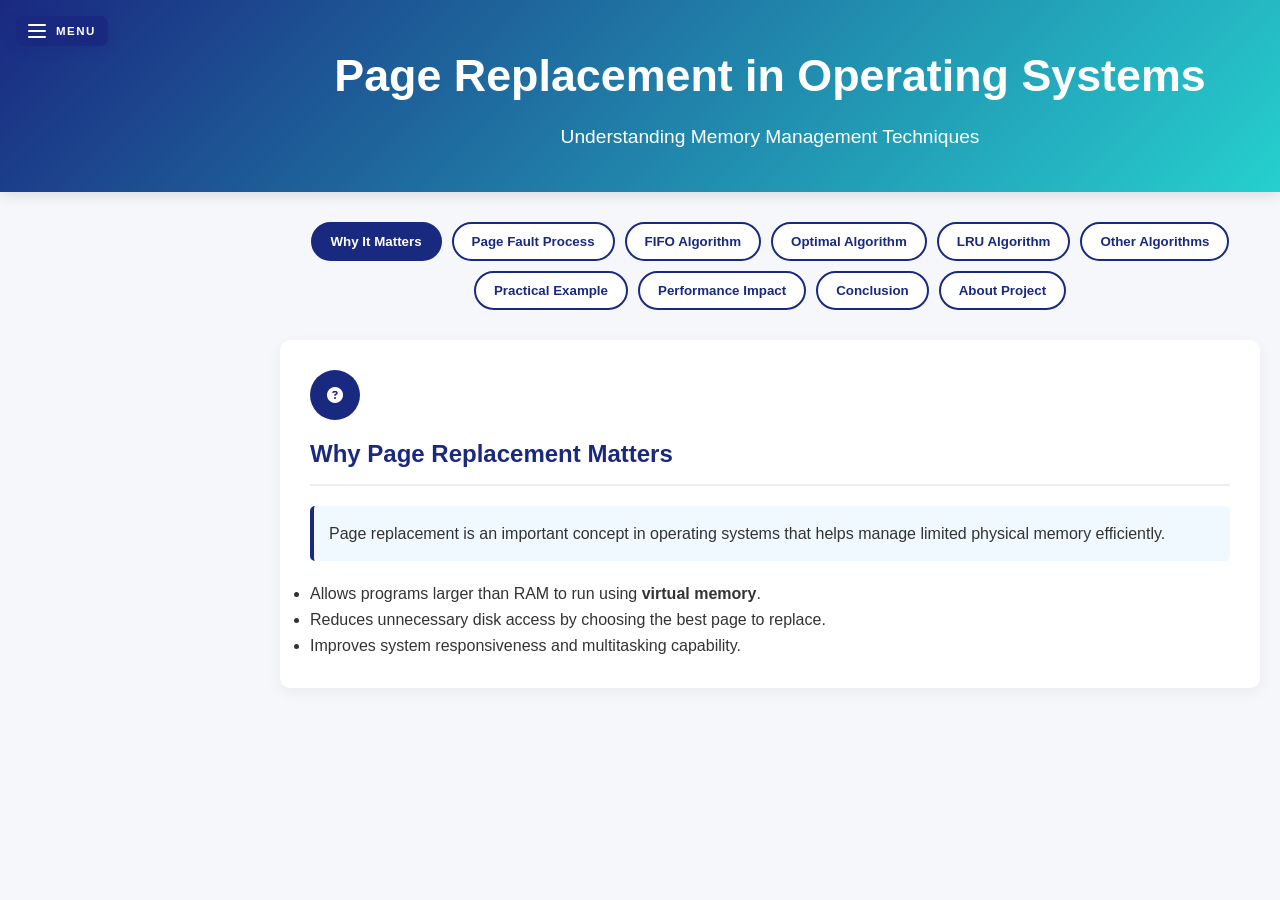
==== commit cf364316: "Add files via upload" ====
--- a/pagereplacement.html
+++ b/pagereplacement.html
@@ -2,507 +2,359 @@
 <html lang="en">
 
 <head>
-
-<meta charset="UTF-8">
-<meta name="viewport" content="width=device-width, initial-scale=1.0">
-
-<title>Page Replacement in Operating Systems</title>
-
-<link rel="stylesheet" href="pagerep.css">
-
-<link rel="stylesheet"
-href="https://cdnjs.cloudflare.com/ajax/libs/font-awesome/6.4.0/css/all.min.css">
-
+  <meta charset="UTF-8">
+  <meta name="viewport" content="width=device-width, initial-scale=1.0">
+  <title>Page Replacement in Operating Systems</title>
+  <link rel="stylesheet" href="pagerep.css">
+  <link rel="stylesheet" href="https://cdnjs.cloudflare.com/ajax/libs/font-awesome/6.4.0/css/all.min.css">
 </head>
 
 <body>
 
-
-<!-- HAMBURGER MENU -->
-
-<button id="menu-toggle" onclick="toggleMenu()">
-  <div class="bars">
-    <span></span>
-    <span></span>
-    <span></span>
-  </div>
-  <span class="menu-label">MENU</span>
-</button>
-
-
-<!-- SIDE TOOL MENU -->
-
-<div id="side-menu">
-
-<h3>Tools</h3>
-
-<button onclick="openTool('tool-simulator')">
-<i class="fas fa-calculator"></i> Simulator
-</button>
-
-<button onclick="openTool('tool-video')">
-<i class="fas fa-video"></i> Video Lesson
-</button>
-
-<button onclick="openTool('tool-about')">
-<i class="fas fa-info-circle"></i> About Project
-</button>
-
-</div>
-
-
-<header>
-<div class="container">
-
-<h1>Page Replacement in Operating Systems</h1>
-<p>Understanding Memory Management Techniques</p>
-
-</div>
-</header>
-
-
-<div class="container">
-
-
-<!-- TOP NAVIGATION -->
-
-<div class="page-navigation">
-
-<button class="page-btn active" data-page="1">Why It Matters</button>
-<button class="page-btn" data-page="2">Page Fault Process</button>
-<button class="page-btn" data-page="3">FIFO Algorithm</button>
-<button class="page-btn" data-page="4">Optimal Algorithm</button>
-<button class="page-btn" data-page="5">LRU Algorithm</button>
-<button class="page-btn" data-page="6">Other Algorithms</button>
-<button class="page-btn" data-page="7">Practical Example</button>
-<button class="page-btn" data-page="8">Performance Impact</button>
-<button class="page-btn" data-page="9">Conclusion</button>
-
-</div>
-
-
-<!-- PAGE 1 -->
-
-<section id="page-1" class="content-section active">
-
-<div class="section-icon">
-<i class="fas fa-question-circle"></i>
-</div>
-
-<h2>Why Page Replacement Matters</h2>
-
-<div class="highlight-box">
-
-<p>
-Page replacement is an important concept in operating systems that helps manage
-limited physical memory efficiently.
-</p>
-
-</div>
-
-<ul>
-
-<li>Allows programs larger than RAM to run using <strong>virtual memory</strong>.</li>
-<li>Reduces unnecessary disk access by choosing the best page to replace.</li>
-<li>Improves system responsiveness and multitasking capability.</li>
-
-</ul>
-
-</section>
-
-
-
-<!-- PAGE 2 -->
-
-<section id="page-2" class="content-section">
-
-<div class="section-icon">
-<i class="fas fa-cogs"></i>
-</div>
-
-<h2>Page Fault Handling Process</h2>
-
-<ol class="step-list">
-
-<li>A program requests access to a memory page.</li>
-
-<li>If the page is not present in RAM, a <strong>page fault</strong> occurs.</li>
-
-<li>The operating system searches for a free frame or selects a page to replace.</li>
-
-<li>If the selected page was modified, it is written back to disk.</li>
-
-<li>The requested page is loaded from secondary storage into memory.</li>
-
-<li>The program resumes execution.</li>
-
-</ol>
-
-</section>
-
-
-
-<!-- PAGE 3 -->
-
-<section id="page-3" class="content-section">
-
-<div class="section-icon">
-<i class="fas fa-sort-amount-down"></i>
-</div>
-
-<h2>FIFO (First In First Out)</h2>
-
-<p>FIFO replaces the page that entered memory first.</p>
-
-<ul>
-<li>Simple queue implementation.</li>
-<li>Pages removed in arrival order.</li>
-<li>May cause <strong>Belady’s anomaly</strong>.</li>
-</ul>
-
-<h3>Example</h3>
-
-<p><strong>Reference String:</strong> 1, 2, 3, 4, 1</p>
-
-<p>Frames: [1] → [1,2] → [1,2,3] → replace 1 → [4,2,3]</p>
-
-<p><strong>Page Faults:</strong> 4</p>
-
-</section>
-
-
-
-<!-- PAGE 4 -->
-
-<section id="page-4" class="content-section">
-
-<div class="section-icon">
-<i class="fas fa-chart-line"></i>
-</div>
-
-<h2>Optimal Page Replacement</h2>
-
-<p>
-The Optimal algorithm replaces the page that will not be used for the longest
-time in the future.
-</p>
-
-<ul>
-
-<li>Produces the <strong>minimum possible number of page faults</strong>.</li>
-
-<li>Used mainly as a benchmark to compare other algorithms.</li>
-
-<li>Not practical in real systems because future page references are unknown.</li>
-
-</ul>
-
-<h3>Example</h3>
-
-<p><strong>Reference String:</strong> 7, 0, 1, 2, 0, 3</p>
-
-<p><strong>Frames = 3</strong></p>
-
-<p>
-Step 1 → [7]  
-Step 2 → [7,0]  
-Step 3 → [7,0,1]  
-Step 4 → Next page = 2 → Replace page **7** (used farthest in future) → [2,0,1]  
-Step 5 → Page 0 already in memory  
-Step 6 → Page 3 replaces **1** → [2,0,3]  
-</p>
-
-<p><strong>Total Page Faults: 5</strong></p>
-
-</section>
-
-
-
-<!-- PAGE 5 -->
-
-<section id="page-5" class="content-section">
-
-<div class="section-icon">
-<i class="fas fa-history"></i>
-</div>
-
-<h2>LRU (Least Recently Used)</h2>
-
-<p>
-LRU replaces the page that has not been used for the longest time in the past.
-</p>
-
-<ul>
-
-<li>Based on the idea that recently used pages will likely be used again.</li>
-
-<li>Provides better performance than FIFO in many cases.</li>
-
-<li>Requires additional tracking of page usage history.</li>
-
-</ul>
-
-<h3>Example</h3>
-
-<p><strong>Reference String:</strong> 1, 2, 3, 1, 4</p>
-
-<p><strong>Frames = 3</strong></p>
-
-<p>
-Step 1 → [1]  
-Step 2 → [1,2]  
-Step 3 → [1,2,3]  
-Step 4 → Page 1 used again (recently used)  
-Step 5 → Page 4 replaces **least recently used page (2)**  
-</p>
-
-<p><strong>Total Page Faults: 4</strong></p>
-
-</section>
-
-<!-- PAGE 6 -->
-
-<section id="page-6" class="content-section">
-
-<div class="section-icon">
-<i class="fas fa-layer-group"></i>
-</div>
-
-<h2>Other Page Replacement Algorithms</h2>
-
-<h3>MRU (Most Recently Used)</h3>
-
-<ul>
-<li>Replaces the page used most recently.</li>
-<li>Opposite of LRU.</li>
-<li>Useful in sequential workloads.</li>
-</ul>
-
-<h3>Random Replacement</h3>
-
-<ul>
-<li>Selects a page randomly.</li>
-<li>Very simple to implement.</li>
-<li>Performance varies.</li>
-</ul>
-
-</section>
-
-
-
-<!-- PAGE 7 -->
-
-<section id="page-7" class="content-section">
-
-<h2>Practical Example</h2>
-
-<p><strong>Reference:</strong> 1, 3, 0, 3, 5, 6</p>
-
-<ul>
-<li>FIFO → 6 faults</li>
-<li>LRU → 5 faults</li>
-<li>Optimal → 4 faults</li>
-</ul>
-
-</section>
-
-
-
-<!-- PAGE 8 -->
-
-<section id="page-8" class="content-section">
-
-<h2>Performance Impact</h2>
-
-<ul class="performance-list">
-
-<li><i class="fas fa-hdd"></i> Reduces disk I/O.</li>
-<li><i class="fas fa-exclamation-triangle"></i> Prevents thrashing.</li>
-<li><i class="fas fa-cogs"></i> Modern OS use LRU variants.</li>
-
-</ul>
-
-</section>
-
-
-
-<!-- PAGE 9 -->
-
-<section id="page-9" class="content-section">
-
-<h2>Conclusion</h2>
-
-<ul>
-
-<li>Efficient memory management is essential.</li>
-<li>Different algorithms give different results.</li>
-<li>Understanding them improves system design.</li>
-
-</ul>
-
-</section>
-
-
-
-<!-- TOOL PAGE : SIMULATOR -->
-
-<section id="tool-simulator" class="tool-page">
-
-<button class="back-home-btn" onclick="goHome()">
-  <i class="fas fa-arrow-left"></i> Back to Home
-</button>
-
-<div class="sim-title-row">
-  <div class="sim-title-icon"><i class="fas fa-calculator"></i></div>
-  <h2>Page Replacement Simulator</h2>
-</div>
-
-<!-- INPUT CARD -->
-<div class="sim-input-card">
-
-  <div class="sim-field-row">
-    <div class="sim-field">
-      <label class="sim-label">Reference String</label>
-      <input id="refString" type="text" class="sim-input" placeholder="e.g. 7 0 1 2 0 3" />
+  <button id="menu-toggle" onclick="toggleMenu()">
+    <div class="bars">
+      <span></span>
+      <span></span>
+      <span></span>
     </div>
-    <div class="sim-field short">
-      <label class="sim-label">Number of Frames</label>
-      <input id="frames" type="number" class="sim-input" value="3" min="1" max="10" />
-    </div>
-  </div>
-
-  <div class="sim-algo-row">
-    <span class="sim-label">Select Algorithms</span>
-    <div class="algo-chips">
-      <label class="algo-chip fifo-chip" id="chip-fifo">
-        <input type="checkbox" id="chkFIFO" checked onchange="syncChip('chip-fifo',this)" />
-        FIFO
-      </label>
-      <label class="algo-chip lru-chip" id="chip-lru">
-        <input type="checkbox" id="chkLRU" checked onchange="syncChip('chip-lru',this)" />
-        LRU
-      </label>
-      <label class="algo-chip opt-chip" id="chip-opt">
-        <input type="checkbox" id="chkOPT" checked onchange="syncChip('chip-opt',this)" />
-        Optimal
-      </label>
-    </div>
-  </div>
-
-  <div class="sim-btn-row">
-    <button class="sim-run-btn" onclick="runSimulation()">
-      <i class="fas fa-play"></i> Run Simulation
+    <span class="menu-label">MENU</span>
+  </button>
+
+  <div id="side-menu">
+    <h3>Tools</h3>
+    <button onclick="openTool('tool-simulator')">
+      <i class="fas fa-calculator"></i> Simulator
     </button>
-    <button class="sim-clear-btn" onclick="clearSim()">
-      <i class="fas fa-redo"></i> Clear
+    <button onclick="openTool('tool-video')">
+      <i class="fas fa-video"></i> Video Lesson
     </button>
   </div>
 
-  <div id="sim-error" class="sim-error"></div>
-
-</div>
-
-<!-- RESULTS -->
-<div id="sim-results"></div>
-
-</section>
-
-
-
-<!-- TOOL PAGE : VIDEO -->
-
-<section id="tool-video" class="tool-page">
-
-<button class="back-home-btn" onclick="goHome()">
-  <i class="fas fa-arrow-left"></i> Back to Home
-</button>
-
-<div class="video-header">
-  <h2><i class="fas fa-play-circle"></i> Video Lessons</h2>
-  <!-- View toggle -->
-  <div class="view-toggle">
-    <button class="view-btn active" id="vbSide"    onclick="setView('side')"    title="Player + Playlist side by side">
-      <i class="fas fa-columns"></i> Split
-    </button>
-    <button class="view-btn"        id="vbFocus"   onclick="setView('focus')"   title="Full-width player">
-      <i class="fas fa-expand-alt"></i> Focus
-    </button>
-    <button class="view-btn"        id="vbPlaylist" onclick="setView('playlist')" title="Playlist grid only">
-      <i class="fas fa-th-list"></i> Browse
-    </button>
+  <header>
+    <div class="container">
+      <h1>Page Replacement in Operating Systems</h1>
+      <p>Understanding Memory Management Techniques</p>
+    </div>
+  </header>
+
+  <div class="container">
+
+    <div class="page-navigation">
+      <button class="page-btn active" data-page="1">Why It Matters</button>
+      <button class="page-btn" data-page="2">Page Fault Process</button>
+      <button class="page-btn" data-page="3">FIFO Algorithm</button>
+      <button class="page-btn" data-page="4">Optimal Algorithm</button>
+      <button class="page-btn" data-page="5">LRU Algorithm</button>
+      <button class="page-btn" data-page="6">Other Algorithms</button>
+      <button class="page-btn" data-page="7">Practical Example</button>
+      <button class="page-btn" data-page="8">Performance Impact</button>
+      <button class="page-btn" data-page="9">Conclusion</button>
+      <button class="page-btn" data-page="10">About Project</button>
+    </div>
+
+    <section id="page-1" class="content-section active">
+      <div class="section-icon">
+        <i class="fas fa-question-circle"></i>
+      </div>
+      <h2>Why Page Replacement Matters</h2>
+      <div class="highlight-box">
+        <p>Page replacement is an important concept in operating systems that helps manage limited physical memory efficiently.</p>
+      </div>
+      <ul>
+        <li>Allows programs larger than RAM to run using <strong>virtual memory</strong>.</li>
+        <li>Reduces unnecessary disk access by choosing the best page to replace.</li>
+        <li>Improves system responsiveness and multitasking capability.</li>
+      </ul>
+    </section>
+
+    <section id="page-2" class="content-section">
+      <div class="section-icon">
+        <i class="fas fa-cogs"></i>
+      </div>
+      <h2>Page Fault Handling Process</h2>
+      <ol class="step-list">
+        <li>A program requests access to a memory page.</li>
+        <li>If the page is not present in RAM, a <strong>page fault</strong> occurs.</li>
+        <li>The operating system searches for a free frame or selects a page to replace.</li>
+        <li>If the selected page was modified, it is written back to disk.</li>
+        <li>The requested page is loaded from secondary storage into memory.</li>
+        <li>The program resumes execution.</li>
+      </ol>
+    </section>
+
+    <section id="page-3" class="content-section">
+      <div class="section-icon">
+        <i class="fas fa-sort-amount-down"></i>
+      </div>
+      <h2>FIFO (First In First Out)</h2>
+      <p>FIFO replaces the page that entered memory first.</p>
+      <ul>
+        <li>Simple queue implementation.</li>
+        <li>Pages removed in arrival order.</li>
+        <li>May cause <strong>Belady’s anomaly</strong>.</li>
+      </ul>
+      <h3>Example</h3>
+      <p><strong>Reference String:</strong> 1, 2, 3, 4, 1</p>
+      <p>Frames: [1] → [1,2] → [1,2,3] → replace 1 → [4,2,3]</p>
+      <p><strong>Page Faults:</strong> 4</p>
+    </section>
+
+    <section id="page-4" class="content-section">
+      <div class="section-icon">
+        <i class="fas fa-chart-line"></i>
+      </div>
+      <h2>Optimal Page Replacement</h2>
+      <p>The Optimal algorithm replaces the page that will not be used for the longest time in the future.</p>
+      <ul>
+        <li>Produces the <strong>minimum possible number of page faults</strong>.</li>
+        <li>Used mainly as a benchmark to compare other algorithms.</li>
+        <li>Not practical in real systems because future page references are unknown.</li>
+      </ul>
+      <h3>Example</h3>
+      <p><strong>Reference String:</strong> 7, 0, 1, 2, 0, 3</p>
+      <p><strong>Frames = 3</strong></p>
+      <p>
+        Step 1 → [7] <br>
+        Step 2 → [7,0] <br>
+        Step 3 → [7,0,1] <br>
+        Step 4 → Next page = 2 → Replace page **7** (used farthest in future) → [2,0,1] <br>
+        Step 5 → Page 0 already in memory <br>
+        Step 6 → Page 3 replaces **1** → [2,0,3]
+      </p>
+      <p><strong>Total Page Faults: 5</strong></p>
+    </section>
+
+    <section id="page-5" class="content-section">
+      <div class="section-icon">
+        <i class="fas fa-history"></i>
+      </div>
+      <h2>LRU (Least Recently Used)</h2>
+      <p>LRU replaces the page that has not been used for the longest time in the past.</p>
+      <ul>
+        <li>Based on the idea that recently used pages will likely be used again.</li>
+        <li>Provides better performance than FIFO in many cases.</li>
+        <li>Requires additional tracking of page usage history.</li>
+      </ul>
+      <h3>Example</h3>
+      <p><strong>Reference String:</strong> 1, 2, 3, 1, 4</p>
+      <p><strong>Frames = 3</strong></p>
+      <p>
+        Step 1 → [1] <br>
+        Step 2 → [1,2] <br>
+        Step 3 → [1,2,3] <br>
+        Step 4 → Page 1 used again (recently used) <br>
+        Step 5 → Page 4 replaces **least recently used page (2)**
+      </p>
+      <p><strong>Total Page Faults: 4</strong></p>
+    </section>
+
+    <section id="page-6" class="content-section">
+      <div class="section-icon">
+        <i class="fas fa-layer-group"></i>
+      </div>
+      <h2>Other Page Replacement Algorithms</h2>
+      <h3>MRU (Most Recently Used)</h3>
+      <ul>
+        <li>Replaces the page used most recently.</li>
+        <li>Opposite of LRU.</li>
+        <li>Useful in sequential workloads.</li>
+      </ul>
+      <h3>Random Replacement</h3>
+      <ul>
+        <li>Selects a page randomly.</li>
+        <li>Very simple to implement.</li>
+        <li>Performance varies.</li>
+      </ul>
+    </section>
+
+    <section id="page-7" class="content-section">
+      <h2>Practical Example</h2>
+      <p><strong>Reference:</strong> 1, 3, 0, 3, 5, 6</p>
+      <ul>
+        <li>FIFO → 6 faults</li>
+        <li>LRU → 5 faults</li>
+        <li>Optimal → 4 faults</li>
+      </ul>
+    </section>
+
+    <section id="page-8" class="content-section">
+      <h2>Performance Impact</h2>
+      <ul class="performance-list">
+        <li><i class="fas fa-hdd"></i> Reduces disk I/O.</li>
+        <li><i class="fas fa-exclamation-triangle"></i> Prevents thrashing.</li>
+        <li><i class="fas fa-cogs"></i> Modern OS use LRU variants.</li>
+      </ul>
+    </section>
+
+    <section id="page-9" class="content-section">
+      <h2>Conclusion</h2>
+      <ul>
+        <li>Efficient memory management is essential.</li>
+        <li>Different algorithms give different results.</li>
+        <li>Understanding them improves system design.</li>
+      </ul>
+    </section>
+
+    <section id="page-10" class="content-section">
+      <div class="sim-title-row">
+        <div class="sim-title-icon"><i class="fas fa-info-circle"></i></div>
+        <h2>About This Project</h2>
+      </div>
+
+      <div class="sim-input-card">
+        <h3 style="color: #1a2980; margin-bottom: 15px;"><i class="fas fa-microchip"></i> Page Replacement Simulator</h3>
+        <p style="margin-bottom: 20px;">An interactive tool to visualize and understand page replacement algorithms in Operating Systems.</p>
+        
+        <h3 style="color: #1a2980; margin-bottom: 10px;"><i class="fas fa-code-branch"></i> Algorithms Covered</h3>
+        <div style="display: flex; gap: 10px; flex-wrap: wrap; margin-bottom: 20px;">
+          <span style="background: #fff0f0; color: #c92a2a; padding: 5px 12px; border-radius: 20px; font-size: 0.8rem; font-weight: 600;">FIFO</span>
+          <span style="background: #f0fff4; color: #2b8a3e; padding: 5px 12px; border-radius: 20px; font-size: 0.8rem; font-weight: 600;">LRU</span>
+          <span style="background: #e8f4ff; color: #1864ab; padding: 5px 12px; border-radius: 20px; font-size: 0.8rem; font-weight: 600;">Optimal</span>
+          <span style="background: #f0f4ff; color: #1a2980; padding: 5px 12px; border-radius: 20px; font-size: 0.8rem; font-weight: 600;">MRU</span>
+          <span style="background: #f0f4ff; color: #1a2980; padding: 5px 12px; border-radius: 20px; font-size: 0.8rem; font-weight: 600;">Random</span>
+        </div>
+
+        <h3 style="color: #1a2980; margin-bottom: 10px;"><i class="fas fa-users"></i> Created By</h3>
+        <p style="margin-bottom: 20px;"><strong>MOHAMED RIFATH .A</strong> & <strong>SHREYA SRI KC</strong></p>
+
+        <h3 style="color: #1a2980; margin-bottom: 10px;"><i class="fas fa-graduation-cap"></i> Purpose</h3>
+        <p>Educational project for Operating Systems coursework - demonstrating memory management techniques.</p>
+      </div>
+
+      <div style="text-align: center; margin-top: 20px; padding: 15px; color: #8896aa; font-size: 0.8rem;">
+        <i class="fas fa-heart" style="color: #e03131;"></i> Created with passion for learning
+      </div>
+    </section>
+
+    <section id="tool-simulator" class="tool-page">
+      <button class="back-home-btn" onclick="goHome()">
+        <i class="fas fa-arrow-left"></i> Back to Home
+      </button>
+
+      <div class="sim-title-row">
+        <div class="sim-title-icon"><i class="fas fa-calculator"></i></div>
+        <h2>Page Replacement Simulator</h2>
+      </div>
+
+      <div class="sim-input-card">
+        <div class="sim-field-row">
+          <div class="sim-field">
+            <label class="sim-label">Reference String</label>
+            <input id="refString" type="text" class="sim-input" placeholder="e.g. 7 0 1 2 0 3" />
+          </div>
+          <div class="sim-field short">
+            <label class="sim-label">Number of Frames</label>
+            <input id="frames" type="number" class="sim-input" value="3" min="1" max="10" />
+          </div>
+        </div>
+
+        <div class="sim-algo-row">
+          <span class="sim-label">Select Algorithm(s)</span>
+          <div class="algo-chips">
+            <label class="algo-chip fifo-chip" id="chip-fifo">
+              <input type="checkbox" id="chkFIFO" onchange="syncChip('chip-fifo',this)" />
+              FIFO
+            </label>
+            <label class="algo-chip lru-chip" id="chip-lru">
+              <input type="checkbox" id="chkLRU" onchange="syncChip('chip-lru',this)" />
+              LRU
+            </label>
+            <label class="algo-chip opt-chip" id="chip-opt">
+              <input type="checkbox" id="chkOPT" onchange="syncChip('chip-opt',this)" />
+              Optimal
+            </label>
+          </div>
+        </div>
+
+        <div class="sim-btn-row">
+          <button class="sim-run-btn" onclick="runSimulation()">
+            <i class="fas fa-play"></i> Run Simulation
+          </button>
+          <button class="sim-clear-btn" onclick="clearSim()">
+            <i class="fas fa-redo"></i> Clear
+          </button>
+        </div>
+
+        <div id="sim-error" class="sim-error"></div>
+      </div>
+
+      <div id="sim-results"></div>
+    </section>
+
+    <section id="tool-video" class="tool-page">
+      <button class="back-home-btn" onclick="goHome()">
+        <i class="fas fa-arrow-left"></i> Back to Home
+      </button>
+
+      <h2><i class="fas fa-play-circle"></i> Video Lessons</h2>
+      <p class="video-intro">Watch these curated lectures on FIFO, LRU and Optimal page replacement.</p>
+
+      <div class="vid-cards">
+        <div class="vid-card" id="vc1">
+          <div class="vid-card-header fifo-hdr">
+            <span class="vid-card-tag">FIFO</span>
+            <span class="vid-card-src">Gate Smashers</span>
+          </div>
+          <div class="vid-card-title">FIFO (First In First Out) Page Replacement Algorithm</div>
+          <div class="vid-embed-wrap" id="wrap1">
+            <a href="https://www.youtube.com/watch?v=8rcUs5RutX0" target="_blank" style="text-decoration: none;">
+              <div class="vid-placeholder" style="cursor: pointer;">
+                <img src="https://img.youtube.com/vi/8rcUs5RutX0/mqdefault.jpg" alt="FIFO thumbnail" style="width:100%; height:100%; object-fit:cover; position:absolute; top:0; left:0;">
+                <div class="vid-play-btn"><i class="fas fa-play"></i></div>
+                <div class="vid-play-label">Click to Watch on YouTube</div>
+              </div>
+            </a>
+          </div>
+          <a class="vid-yt-link" href="https://www.youtube.com/watch?v=8rcUs5RutX0" target="_blank" rel="noopener">
+            <i class="fab fa-youtube"></i> Open on YouTube
+          </a>
+        </div>
+
+        <div class="vid-card" id="vc2">
+          <div class="vid-card-header lru-hdr">
+            <span class="vid-card-tag">LRU</span>
+            <span class="vid-card-src">Gate Smashers</span>
+          </div>
+          <div class="vid-card-title">LRU (Least Recently Used) Page Replacement Algorithm</div>
+          <div class="vid-embed-wrap" id="wrap2">
+            <a href="https://www.youtube.com/watch?v=dYIoWkCvd6A" target="_blank" style="text-decoration: none;">
+              <div class="vid-placeholder" style="cursor: pointer;">
+                <img src="https://img.youtube.com/vi/dYIoWkCvd6A/mqdefault.jpg" alt="LRU thumbnail" style="width:100%; height:100%; object-fit:cover; position:absolute; top:0; left:0;">
+                <div class="vid-play-btn"><i class="fas fa-play"></i></div>
+                <div class="vid-play-label">Click to Watch on YouTube</div>
+              </div>
+            </a>
+          </div>
+          <a class="vid-yt-link" href="https://www.youtube.com/watch?v=dYIoWkCvd6A" target="_blank" rel="noopener">
+            <i class="fab fa-youtube"></i> Open on YouTube
+          </a>
+        </div>
+
+        <div class="vid-card" id="vc3">
+          <div class="vid-card-header opt-hdr">
+            <span class="vid-card-tag">Optimal</span>
+            <span class="vid-card-src">Gate Smashers</span>
+          </div>
+          <div class="vid-card-title">Optimal Page Replacement Algorithm</div>
+          <div class="vid-embed-wrap" id="wrap3">
+            <a href="https://www.youtube.com/watch?v=DXU7SqsYDvg" target="_blank" style="text-decoration: none;">
+              <div class="vid-placeholder" style="cursor: pointer;">
+                <img src="https://img.youtube.com/vi/DXU7SqsYDvg/mqdefault.jpg" alt="Optimal thumbnail" style="width:100%; height:100%; object-fit:cover; position:absolute; top:0; left:0;">
+                <div class="vid-play-btn"><i class="fas fa-play"></i></div>
+                <div class="vid-play-label">Click to Watch on YouTube</div>
+              </div>
+            </a>
+          </div>
+          <a class="vid-yt-link" href="https://www.youtube.com/watch?v=DXU7SqsYDvg" target="_blank" rel="noopener">
+            <i class="fab fa-youtube"></i> Open on YouTube
+          </a>
+        </div>
+
+      </div>
+    </section>
+
   </div>
-</div>
-
-<!-- ── SPLIT VIEW (default) ── -->
-<div class="video-layout" id="viewSide">
-
-  <div class="vl-player">
-    <div class="video-iframe-wrap">
-      <iframe id="mainPlayer"
-        src="https://www.youtube.com/embed/LKkiraa6RV4?rel=0&modestbranding=1"
-        allow="accelerometer; autoplay; clipboard-write; encrypted-media; gyroscope; picture-in-picture"
-        allowfullscreen title="Video Lesson">
-      </iframe>
-    </div>
-    <div class="now-playing-bar">
-      <i class="fas fa-music"></i>
-      <div class="np-info">
-        <div class="np-title" id="npTitle">Page Replacement Algorithms — Overview</div>
-        <div class="np-channel" id="npChannel">Gate Smashers</div>
-      </div>
-    </div>
-  </div>
-
-  <div class="vl-list" id="sidePlaylist"></div>
-
-</div>
-
-<!-- ── FOCUS VIEW ── -->
-<div class="video-layout" id="viewFocus" style="display:none">
-  <div class="vl-player full">
-    <div class="video-iframe-wrap">
-      <iframe id="focusPlayer"
-        src=""
-        allow="accelerometer; autoplay; clipboard-write; encrypted-media; gyroscope; picture-in-picture"
-        allowfullscreen title="Video Lesson Focus">
-      </iframe>
-    </div>
-    <div class="now-playing-bar">
-      <i class="fas fa-music"></i>
-      <div class="np-info">
-        <div class="np-title" id="npTitleFocus">Page Replacement Algorithms — Overview</div>
-        <div class="np-channel" id="npChannelFocus">Gate Smashers</div>
-      </div>
-    </div>
-  </div>
-  <!-- small compact list below -->
-  <div class="focus-compact-list" id="focusCompact"></div>
-</div>
-
-<!-- ── BROWSE VIEW ── -->
-<div class="video-layout" id="viewPlaylist" style="display:none">
-  <div class="browse-grid" id="browseGrid"></div>
-</div>
-
-</section>
-
-
-
-<!-- TOOL PAGE : ABOUT -->
-
-<section id="tool-about" class="tool-page">
-
-<h2>About This Project</h2>
-
-<p>
-This project explains how operating systems manage memory using page replacement techniques.
-</p>
-
-</section>
-
-</div>
-
-<script src="pagerep.js"></script>
-
+
+  <script src="pagerep.js"></script>
 </body>
-</html>
+</html>
--- a/pagerep.css
+++ b/pagerep.css
@@ -1,1027 +1,310 @@
 /* GENERAL */
-
 *{
-margin:0;
-padding:0;
-box-sizing:border-box;
-font-family:'Segoe UI', Tahoma, Geneva, Verdana, sans-serif;
+  margin:0;
+  padding:0;
+  box-sizing:border-box;
+  font-family:'Segoe UI', Tahoma, Geneva, Verdana, sans-serif;
 }
 
 body{
-background-color:#f5f7fa;
-color:#333;
-line-height:1.6;
-padding-bottom:40px;
-}
-
+  background-color:#f5f7fa;
+  color:#333;
+  line-height:1.6;
+  padding-bottom:40px;
+}
 
 /* HAMBURGER MENU */
-
 #menu-toggle{
-position:fixed;
-top:16px;
-left:16px;
-background:#1a2980;
-color:white;
-border:none;
-padding:8px 12px 8px 12px;
-border-radius:8px;
-cursor:pointer;
-z-index:1001;
-display:flex;
-flex-direction:row;
-align-items:center;
-gap:10px;
-box-shadow:0 3px 12px rgba(26,41,128,0.3);
-transition:background 0.2s;
-}
-
-#menu-toggle:hover{
-background:#26d0ce;
-}
-
-/* three bar lines */
-#menu-toggle .bars{
-display:flex;
-flex-direction:column;
-gap:4px;
-}
-
-#menu-toggle span:not(.menu-label){
-display:block;
-width:18px;
-height:2px;
-background:white;
-border-radius:2px;
-}
-
-/* MENU text label */
-#menu-toggle .menu-label{
-font-family:'Segoe UI', sans-serif;
-font-size:0.72rem;
-font-weight:700;
-letter-spacing:1.5px;
-color:white;
-text-transform:uppercase;
-}
-
+  position:fixed;
+  top:16px;
+  left:16px;
+  background:#1a2980;
+  color:white;
+  border:none;
+  padding:8px 12px 8px 12px;
+  border-radius:8px;
+  cursor:pointer;
+  z-index:1001;
+  display:flex;
+  flex-direction:row;
+  align-items:center;
+  gap:10px;
+  box-shadow:0 3px 12px rgba(26,41,128,0.3);
+  transition:background 0.2s;
+}
+#menu-toggle:hover{ background:#26d0ce; }
+#menu-toggle .bars{ display:flex; flex-direction:column; gap:4px; }
+#menu-toggle span:not(.menu-label){ display:block; width:18px; height:2px; background:white; border-radius:2px; }
+#menu-toggle .menu-label{ font-family:'Segoe UI', sans-serif; font-size:0.72rem; font-weight:700; letter-spacing:1.5px; color:white; text-transform:uppercase; }
 
 /* SIDEBAR */
-
 #side-menu{
-position:fixed;
-left:-260px;
-top:0;
-width:260px;
-height:100%;
-background:#1a2980;
-color:white;
-padding:20px;
-padding-top:70px;
-transition:0.3s;
-z-index:1000;
-}
-
-#side-menu.active{
-left:0;
-}
-
-#side-menu h3{
-text-align:center;
-margin-bottom:20px;
-}
-
+  position:fixed;
+  left:-260px;
+  top:0;
+  width:260px;
+  height:100%;
+  background:#1a2980;
+  color:white;
+  padding:20px;
+  padding-top:70px;
+  transition:0.3s;
+  z-index:1000;
+}
+#side-menu.active{ left:0; }
+#side-menu h3{ text-align:center; margin-bottom:20px; }
 #side-menu button{
-width:100%;
-padding:10px;
-margin-bottom:10px;
-background:#26d0ce;
-border:none;
-color:white;
-border-radius:5px;
-cursor:pointer;
-transition:0.3s;
-}
-
-#side-menu button:hover{
-background:white;
-color:#1a2980;
-}
-
+  width:100%;
+  padding:10px;
+  margin-bottom:10px;
+  background:#26d0ce;
+  border:none;
+  color:white;
+  border-radius:5px;
+  cursor:pointer;
+  transition:0.3s;
+}
+#side-menu button:hover{ background:white; color:#1a2980; }
 
 /* MAIN CONTAINER */
-
 .container{
-max-width:1200px;
-margin-left:260px;
-padding:0 20px;
-transition:0.3s;
-}
-
-
-
+  max-width:1200px;
+  margin-left:260px;
+  padding:0 20px;
+  transition:0.3s;
+}
 
 /* HEADER */
-
 header{
-background:linear-gradient(135deg,#1a2980,#26d0ce);
-color:white;
-padding:40px 0;
-text-align:center;
-margin-bottom:30px;
-box-shadow:0 4px 12px rgba(0,0,0,0.1);
-}
-
-header h1{
-font-size:2.8rem;
-margin-bottom:10px;
-}
-
-header p{
-font-size:1.2rem;
-}
-
+  background:linear-gradient(135deg,#1a2980,#26d0ce);
+  color:white;
+  padding:40px 0;
+  text-align:center;
+  margin-bottom:30px;
+  box-shadow:0 4px 12px rgba(0,0,0,0.1);
+}
+header h1{ font-size:2.8rem; margin-bottom:10px; }
+header p{ font-size:1.2rem; }
 
 /* PAGE NAVIGATION */
-
 .page-navigation{
-display:flex;
-justify-content:center;
-flex-wrap:wrap;
-gap:10px;
-margin-bottom:30px;
-}
-
+  display:flex;
+  justify-content:center;
+  flex-wrap:wrap;
+  gap:10px;
+  margin-bottom:30px;
+}
 .page-btn{
-padding:10px 18px;
-background:white;
-border:2px solid #1a2980;
-color:#1a2980;
-border-radius:30px;
-cursor:pointer;
-font-weight:600;
-transition:all 0.3s ease;
-}
-
-.page-btn:hover{
-background:#1a2980;
-color:white;
-transform:translateY(-2px);
-}
-
-.page-btn.active{
-background:#1a2980;
-color:white;
-}
-
+  padding:10px 18px;
+  background:white;
+  border:2px solid #1a2980;
+  color:#1a2980;
+  border-radius:30px;
+  cursor:pointer;
+  font-weight:600;
+  transition:all 0.3s ease;
+}
+.page-btn:hover{ background:#1a2980; color:white; transform:translateY(-2px); }
+.page-btn.active{ background:#1a2980; color:white; }
 
 /* CONTENT SECTIONS */
-
 .content-section{
-display:none;
-background:white;
-border-radius:10px;
-padding:30px;
-margin-bottom:25px;
-box-shadow:0 5px 15px rgba(0,0,0,0.05);
-}
-
+  display:none;
+  background:white;
+  border-radius:10px;
+  padding:30px;
+  margin-bottom:25px;
+  box-shadow:0 5px 15px rgba(0,0,0,0.05);
+}
 .content-section.active{
-display:block;
-animation:fadeIn 0.5s ease;
-}
-
+  display:block;
+  animation:fadeIn 0.5s ease;
+}
 
 /* FADE ANIMATION */
-
 @keyframes fadeIn{
-from{
-opacity:0;
-transform:translateY(10px);
-}
-to{
-opacity:1;
-transform:translateY(0);
-}
-}
-
+  from{ opacity:0; transform:translateY(10px); }
+  to{ opacity:1; transform:translateY(0); }
+}
 
 /* HEADINGS */
-
-h2{
-color:#1a2980;
-margin-bottom:20px;
-border-bottom:2px solid #eee;
-padding-bottom:10px;
-}
-
-h3{
-color:#26a69a;
-margin:20px 0 10px;
-}
-
+h2{ color:#1a2980; margin-bottom:20px; border-bottom:2px solid #eee; padding-bottom:10px; }
+h3{ color:#26a69a; margin:20px 0 10px; }
 
 /* ICON CIRCLE */
-
 .section-icon{
-background-color:#1a2980;
-color:white;
-width:50px;
-height:50px;
-border-radius:50%;
-display:flex;
-align-items:center;
-justify-content:center;
-margin-bottom:15px;
-}
-
+  background-color:#1a2980;
+  color:white;
+  width:50px;
+  height:50px;
+  border-radius:50%;
+  display:flex;
+  align-items:center;
+  justify-content:center;
+  margin-bottom:15px;
+}
 
 /* HIGHLIGHT BOX */
-
 .highlight-box{
-background-color:#f0f9ff;
-border-left:4px solid #1a2980;
-padding:15px;
-margin:20px 0;
-border-radius:5px;
-}
-
+  background-color:#f0f9ff;
+  border-left:4px solid #1a2980;
+  padding:15px;
+  margin:20px 0;
+  border-radius:5px;
+}
 
 /* LISTS */
-
-.step-list{
-padding-left:20px;
-margin:15px 0;
-}
-
-.step-list li{
-margin-bottom:8px;
-}
-
-.performance-list{
-list-style:none;
-}
-
-.performance-list li{
-margin-bottom:10px;
-padding-left:25px;
-position:relative;
-}
-
-.performance-list li i{
-position:absolute;
-left:0;
-color:#26d0ce;
-}
-
+.step-list{ padding-left:20px; margin:15px 0; }
+.step-list li{ margin-bottom:8px; }
+.performance-list{ list-style:none; }
+.performance-list li{ margin-bottom:10px; padding-left:25px; position:relative; }
+.performance-list li i{ position:absolute; left:0; color:#26d0ce; }
 
 /* TOOL PAGES */
-
 .tool-page{
-display:none;
-background:white;
-border-radius:10px;
-padding:30px;
-margin-bottom:25px;
-box-shadow:0 5px 15px rgba(0,0,0,0.05);
-}
-
-.tool-page.active{
-display:block;
-}
-
+  display:none;
+  background:white;
+  border-radius:10px;
+  padding:30px;
+  margin-bottom:25px;
+  box-shadow:0 5px 15px rgba(0,0,0,0.05);
+}
+.tool-page.active{ display:block; }
 
 /* INPUTS */
-
-input{
-padding:8px;
-width:100%;
-border:1px solid #ccc;
-border-radius:5px;
-margin:10px 0;
-}
-
-button{
-cursor:pointer;
-}
-
-
-/* RESULT BOX */
-
-#result{
-background:#e8f4fd;
-padding:15px;
-border-radius:6px;
-margin-top:15px;
-font-family:monospace;
-}
+input{ padding:8px; width:100%; border:1px solid #ccc; border-radius:5px; margin:10px 0; }
+button{ cursor:pointer; }
+#result{ background:#e8f4fd; padding:15px; border-radius:6px; margin-top:15px; font-family:monospace; }
 
 /* BACK TO HOME BUTTON */
-
 .back-home-btn{
-display:inline-flex;
-align-items:center;
-gap:8px;
-background:white;
-color:#1a2980;
-border:2px solid #1a2980;
-padding:8px 18px;
-border-radius:25px;
-font-size:0.85rem;
-font-weight:600;
-cursor:pointer;
-margin-bottom:20px;
-transition:all 0.25s ease;
-}
-
-.back-home-btn:hover{
-background:#1a2980;
-color:white;
-transform:translateX(-3px);
-box-shadow:0 4px 14px rgba(26,41,128,0.25);
-}
-
-.back-home-btn i{
-font-size:0.8rem;
-}
-
-
-/* ══════════════════════════════════
-   SIMULATOR STYLES
-══════════════════════════════════ */
-
-/* title row */
-.sim-title-row{
-display:flex;
-align-items:center;
-gap:12px;
-margin-bottom:24px;
-}
-.sim-title-row h2{
-margin:0;
-border:none;
-padding:0;
-font-size:1.5rem;
-color:#1a2980;
-}
+  display:inline-flex;
+  align-items:center;
+  gap:8px;
+  background:white;
+  color:#1a2980;
+  border:2px solid #1a2980;
+  padding:8px 18px;
+  border-radius:25px;
+  font-size:0.85rem;
+  font-weight:600;
+  cursor:pointer;
+  margin-bottom:20px;
+  transition:all 0.25s ease;
+}
+.back-home-btn:hover{ background:#1a2980; color:white; transform:translateX(-3px); box-shadow:0 4px 14px rgba(26,41,128,0.25); }
+.back-home-btn i{ font-size:0.8rem; }
+
+/* SIMULATOR STYLES */
+.sim-title-row{ display:flex; align-items:center; gap:12px; margin-bottom:24px; }
+.sim-title-row h2{ margin:0; border:none; padding:0; font-size:1.5rem; color:#1a2980; }
 .sim-title-icon{
-width:42px;height:42px;
-border-radius:10px;
-background:linear-gradient(135deg,#1a2980,#26d0ce);
-display:flex;align-items:center;justify-content:center;
-color:white;font-size:1rem;
-box-shadow:0 4px 12px rgba(26,41,128,0.25);
-flex-shrink:0;
-}
-
-/* input card */
-.sim-input-card{
-background:#f4f7fc;
-border:1px solid #dce5f5;
-border-radius:14px;
-padding:24px 24px 20px;
-margin-bottom:24px;
-}
-
-.sim-field-row{
-display:flex;
-gap:16px;
-margin-bottom:18px;
-flex-wrap:wrap;
-}
+  width:42px;height:42px;
+  border-radius:10px;
+  background:linear-gradient(135deg,#1a2980,#26d0ce);
+  display:flex;align-items:center;justify-content:center;
+  color:white;font-size:1rem;
+  box-shadow:0 4px 12px rgba(26,41,128,0.25);
+  flex-shrink:0;
+}
+.sim-input-card{ background:#f4f7fc; border:1px solid #dce5f5; border-radius:14px; padding:24px 24px 20px; margin-bottom:24px; }
+.sim-field-row{ display:flex; gap:16px; margin-bottom:18px; flex-wrap:wrap; }
 .sim-field{ flex:1; min-width:160px; }
 .sim-field.short{ flex:0 0 160px; }
-
-.sim-label{
-display:block;
-font-size:0.82rem;
-font-weight:700;
-color:#1a2980;
-margin-bottom:7px;
-letter-spacing:0.3px;
-}
-
-.sim-input{
-width:100%;
-padding:11px 14px;
-border:1.5px solid #d0daf0;
-border-radius:8px;
-font-size:0.95rem;
-color:#1e2535;
-background:white;
-transition:border-color 0.2s, box-shadow 0.2s;
-outline:none;
-}
-.sim-input:focus{
-border-color:#26d0ce;
-box-shadow:0 0 0 3px rgba(38,208,206,0.14);
-}
+.sim-label{ display:block; font-size:0.82rem; font-weight:700; color:#1a2980; margin-bottom:7px; letter-spacing:0.3px; }
+.sim-input{ width:100%; padding:11px 14px; border:1.5px solid #d0daf0; border-radius:8px; font-size:0.95rem; color:#1e2535; background:white; transition:border-color 0.2s, box-shadow 0.2s; outline:none; }
+.sim-input:focus{ border-color:#26d0ce; box-shadow:0 0 0 3px rgba(38,208,206,0.14); }
 .sim-input::placeholder{ color:#aab4cc; }
 
 /* algo chips */
-.sim-algo-row{
-margin-bottom:20px;
-}
-.algo-chips{
-display:flex;
-gap:10px;
-flex-wrap:wrap;
-margin-top:8px;
-}
-.algo-chip{
-display:inline-flex;
-align-items:center;
-gap:0;
-padding:9px 22px;
-border-radius:25px;
-font-size:0.88rem;
-font-weight:700;
-cursor:pointer;
-border:2px solid;
-transition:all 0.2s;
-user-select:none;
-letter-spacing:0.3px;
-}
+.sim-algo-row{ margin-bottom:20px; }
+.algo-chips{ display:flex; gap:10px; flex-wrap:wrap; margin-top:8px; }
+.algo-chip{ display:inline-flex; align-items:center; gap:0; padding:9px 22px; border-radius:25px; font-size:0.88rem; font-weight:700; cursor:pointer; border:2px solid; transition:all 0.2s; user-select:none; letter-spacing:0.3px; }
 .algo-chip input{ display:none; }
-
-/* FIFO chip */
-.fifo-chip{
-color:#e03131;
-border-color:#e03131;
-background:white;
-}
-.fifo-chip.on{
-background:#e03131;
-color:white;
-box-shadow:0 4px 12px rgba(224,49,49,0.25);
-}
-
-/* LRU chip */
-.lru-chip{
-color:#2f9e44;
-border-color:#2f9e44;
-background:white;
-}
-.lru-chip.on{
-background:#2f9e44;
-color:white;
-box-shadow:0 4px 12px rgba(47,158,68,0.25);
-}
-
-/* OPT chip */
-.opt-chip{
-color:#1971c2;
-border-color:#1971c2;
-background:white;
-}
-.opt-chip.on{
-background:#1971c2;
-color:white;
-box-shadow:0 4px 12px rgba(25,113,194,0.25);
-}
+.fifo-chip{ color:#e03131; border-color:#e03131; background:white; }
+.fifo-chip.on{ background:#e03131; color:white; box-shadow:0 4px 12px rgba(224,49,49,0.25); }
+.lru-chip{ color:#2f9e44; border-color:#2f9e44; background:white; }
+.lru-chip.on{ background:#2f9e44; color:white; box-shadow:0 4px 12px rgba(47,158,68,0.25); }
+.opt-chip{ color:#1971c2; border-color:#1971c2; background:white; }
+.opt-chip.on{ background:#1971c2; color:white; box-shadow:0 4px 12px rgba(25,113,194,0.25); }
 
 /* run / clear buttons */
-.sim-btn-row{
-display:flex;
-gap:10px;
-flex-wrap:wrap;
-}
-
-.sim-run-btn{
-display:inline-flex;
-align-items:center;
-gap:8px;
-background:linear-gradient(135deg,#1a2980,#26d0ce);
-color:white;
-border:none;
-padding:11px 28px;
-border-radius:25px;
-font-size:0.9rem;
-font-weight:700;
-cursor:pointer;
-box-shadow:0 5px 16px rgba(26,41,128,0.28);
-transition:all 0.2s;
-}
-.sim-run-btn:hover{
-transform:translateY(-2px);
-box-shadow:0 8px 22px rgba(26,41,128,0.35);
-}
-
-.sim-clear-btn{
-display:inline-flex;
-align-items:center;
-gap:8px;
-background:white;
-color:#4a5568;
-border:1.5px solid #d0daf0;
-padding:11px 22px;
-border-radius:25px;
-font-size:0.9rem;
-font-weight:600;
-cursor:pointer;
-transition:all 0.2s;
-}
-.sim-clear-btn:hover{
-border-color:#e03131;
-color:#e03131;
-}
-
-/* error */
-.sim-error{
-display:none;
-background:#fff0f0;
-border:1px solid #ffc9c9;
-color:#c92a2a;
-padding:10px 14px;
-border-radius:8px;
-font-size:0.85rem;
-margin-top:14px;
-}
+.sim-btn-row{ display:flex; gap:10px; flex-wrap:wrap; }
+.sim-run-btn{ display:inline-flex; align-items:center; gap:8px; background:linear-gradient(135deg,#1a2980,#26d0ce); color:white; border:none; padding:11px 28px; border-radius:25px; font-size:0.9rem; font-weight:700; cursor:pointer; box-shadow:0 5px 16px rgba(26,41,128,0.28); transition:all 0.2s; }
+.sim-run-btn:hover{ transform:translateY(-2px); box-shadow:0 8px 22px rgba(26,41,128,0.35); }
+.sim-clear-btn{ display:inline-flex; align-items:center; gap:8px; background:white; color:#4a5568; border:1.5px solid #d0daf0; padding:11px 22px; border-radius:25px; font-size:0.9rem; font-weight:600; cursor:pointer; transition:all 0.2s; }
+.sim-clear-btn:hover{ border-color:#e03131; color:#e03131; }
+.sim-error{ display:none; background:#fff0f0; border:1px solid #ffc9c9; color:#c92a2a; padding:10px 14px; border-radius:8px; font-size:0.85rem; margin-top:14px; }
 .sim-error.show{ display:block; }
 
 /* summary cards */
-.result-summary{
-display:flex;
-gap:14px;
-flex-wrap:wrap;
-margin-bottom:24px;
-}
-.summary-box{
-flex:1;
-min-width:110px;
-border-radius:12px;
-padding:18px 16px;
-text-align:center;
-}
+.result-summary{ display:flex; gap:14px; flex-wrap:wrap; margin-bottom:24px; }
+.summary-box{ flex:1; min-width:110px; border-radius:12px; padding:18px 16px; text-align:center; }
 .summary-box.fifo{ background:#fff5f5; border:1.5px solid #ffc9c9; }
 .summary-box.lru { background:#f3fff6; border:1.5px solid #b2f2bb; }
 .summary-box.opt { background:#f0f6ff; border:1.5px solid #a5c8ff; }
-
-.sb-algo{
-font-size:0.65rem;
-font-weight:800;
-letter-spacing:2.5px;
-text-transform:uppercase;
-margin-bottom:6px;
-}
+.sb-algo{ font-size:0.65rem; font-weight:800; letter-spacing:2.5px; text-transform:uppercase; margin-bottom:6px; }
 .summary-box.fifo .sb-algo{ color:#c92a2a; }
 .summary-box.lru  .sb-algo{ color:#2b8a3e; }
 .summary-box.opt  .sb-algo{ color:#1864ab; }
-
-.sb-count{
-font-size:2.6rem;
-font-weight:800;
-line-height:1;
-letter-spacing:-1px;
-}
+.sb-count{ font-size:2.6rem; font-weight:800; line-height:1; letter-spacing:-1px; }
 .summary-box.fifo .sb-count{ color:#e03131; }
 .summary-box.lru  .sb-count{ color:#2f9e44; }
 .summary-box.opt  .sb-count{ color:#1971c2; }
-
 .sb-label{ font-size:0.72rem; color:#8896aa; margin-top:4px; }
 
 /* trace section */
-.trace-section{
-margin-bottom:20px;
-border-radius:12px;
-overflow:hidden;
-border:1px solid #e0e8f5;
-box-shadow:0 2px 12px rgba(26,41,128,0.07);
-}
-
-.trace-title{
-display:flex;
-align-items:center;
-justify-content:space-between;
-padding:11px 16px;
-font-weight:700;
-font-size:0.82rem;
-letter-spacing:0.5px;
-}
+.trace-section{ margin-bottom:20px; border-radius:12px; overflow:hidden; border:1px solid #e0e8f5; box-shadow:0 2px 12px rgba(26,41,128,0.07); }
+.trace-title{ display:flex; align-items:center; justify-content:space-between; padding:11px 16px; font-weight:700; font-size:0.82rem; letter-spacing:0.5px; }
 .trace-title.fifo{ background:#fff0f0; color:#c92a2a; border-bottom:1px solid #ffc9c9; }
 .trace-title.lru { background:#f0fff4; color:#2b8a3e; border-bottom:1px solid #b2f2bb; }
 .trace-title.opt { background:#e8f4ff; color:#1864ab; border-bottom:1px solid #a5c8ff; }
-
-.trace-badge{
-background:white;
-border-radius:12px;
-padding:2px 10px;
-font-size:0.75rem;
-font-weight:600;
-}
-
+.trace-badge{ background:white; border-radius:12px; padding:2px 10px; font-size:0.75rem; font-weight:600; }
 .trace-scroll{ overflow-x:auto; background:white; }
-
-.trace-table{
-display:flex;
-gap:0;
-padding:14px;
-min-width:max-content;
-}
-
-.trace-step{
-display:flex;
-flex-direction:column;
-align-items:center;
-min-width:50px;
-border:1px solid #eef2fa;
-border-radius:8px;
-margin-right:6px;
-overflow:hidden;
-transition:box-shadow 0.15s;
-}
-.trace-step:hover{
-box-shadow:0 2px 10px rgba(26,41,128,0.12);
-}
-
-.ts-page{
-width:100%;
-text-align:center;
-padding:6px 4px;
-font-weight:800;
-font-size:1rem;
-background:#1a2980;
-color:white;
-}
-
+.trace-table{ display:flex; gap:0; padding:14px; min-width:max-content; }
+.trace-step{ display:flex; flex-direction:column; align-items:center; min-width:50px; border:1px solid #eef2fa; border-radius:8px; margin-right:6px; overflow:hidden; transition:box-shadow 0.15s; }
+.trace-step:hover{ box-shadow:0 2px 10px rgba(26,41,128,0.12); }
+.ts-page{ width:100%; text-align:center; padding:6px 4px; font-weight:800; font-size:1rem; background:#1a2980; color:white; }
 .ts-frames{ display:flex; flex-direction:column; width:100%; }
-
-.ts-frame{
-text-align:center;
-padding:5px 2px;
-font-size:0.82rem;
-font-family:monospace;
-border-top:1px solid #f0f4fa;
-color:#4a5568;
-background:white;
-}
-.ts-frame.new-page{
-background:#e8f4ff;
-color:#1971c2;
-font-weight:800;
-}
+.ts-frame{ text-align:center; padding:5px 2px; font-size:0.82rem; font-family:monospace; border-top:1px solid #f0f4fa; color:#4a5568; background:white; }
+.ts-frame.new-page{ background:#e8f4ff; color:#1971c2; font-weight:800; }
 .ts-frame.empty{ color:#c8d0e0; }
-
-.ts-status{
-width:100%;
-text-align:center;
-padding:4px 2px;
-font-size:0.6rem;
-font-weight:800;
-letter-spacing:0.5px;
-border-top:1px solid #f0f4fa;
-}
+.ts-status{ width:100%; text-align:center; padding:4px 2px; font-size:0.6rem; font-weight:800; letter-spacing:0.5px; border-top:1px solid #f0f4fa; }
 .ts-status.fault{ background:#fff0f0; color:#c92a2a; }
 .ts-status.hit  { background:#f0fff4; color:#2b8a3e; }
 
-
-/* ══════════════════════════════════
-   VIDEO LESSON STYLES
-══════════════════════════════════ */
-
-/* header row */
-.video-header{
-display:flex;
-align-items:center;
-justify-content:space-between;
-flex-wrap:wrap;
-gap:12px;
-margin-bottom:20px;
-}
-
-.video-header h2{
-margin:0;
-border:none;
-padding:0;
-display:flex;
-align-items:center;
-gap:8px;
-font-size:1.3rem;
-}
-.video-header h2 i{ color:#26d0ce; }
-
-/* view toggle buttons */
-.view-toggle{
-display:flex;
-gap:6px;
-}
-
-.view-btn{
-display:flex;
-align-items:center;
-gap:6px;
-padding:7px 14px;
-background:white;
-border:2px solid #d0d8ea;
-color:#4a5568;
-border-radius:20px;
-font-size:0.78rem;
-font-weight:600;
-cursor:pointer;
-transition:all 0.2s;
-}
-.view-btn:hover{
-border-color:#1a2980;
-color:#1a2980;
-}
-.view-btn.active{
-background:#1a2980;
-border-color:#1a2980;
-color:white;
-box-shadow:0 3px 10px rgba(26,41,128,0.25);
-}
-
-/* ── SPLIT LAYOUT ── */
-.video-layout{
-animation:fadeIn 0.35s ease;
-}
-
-#viewSide{
-display:flex;
-gap:18px;
-align-items:flex-start;
-}
-
-.vl-player{
-flex:1;
-min-width:0;
-}
-
-.vl-player.full{
-width:100%;
-}
-
-/* iframe wrapper — 16:9 */
-.video-iframe-wrap{
-position:relative;
-padding-bottom:56.25%;
-height:0;
-border-radius:10px;
-overflow:hidden;
-background:#000;
-box-shadow:0 6px 24px rgba(0,0,0,0.18);
-}
-.video-iframe-wrap iframe{
-position:absolute;
-top:0; left:0;
-width:100%; height:100%;
-border:none;
-}
-
-/* now playing bar */
-.now-playing-bar{
-display:flex;
-align-items:center;
-gap:10px;
-background:#f0f4ff;
-border:1px solid #d0d8ea;
-border-radius:8px;
-padding:10px 14px;
-margin-top:10px;
-}
-.now-playing-bar i{
-color:#1a2980;
-font-size:0.9rem;
-flex-shrink:0;
-}
-.np-title{
-font-weight:600;
-color:#1a2980;
-font-size:0.88rem;
-white-space:nowrap;
-overflow:hidden;
-text-overflow:ellipsis;
-}
-.np-channel{
-font-size:0.75rem;
-color:#8896aa;
-margin-top:1px;
-}
-
-/* ── SIDE PLAYLIST (split view) ── */
-.vl-list{
-width:260px;
-flex-shrink:0;
-display:flex;
-flex-direction:column;
-gap:8px;
-max-height:460px;
-overflow-y:auto;
-padding-right:4px;
-}
-
-.vl-list::-webkit-scrollbar{ width:4px; }
-.vl-list::-webkit-scrollbar-track{ background:#f0f4ff; border-radius:2px; }
-.vl-list::-webkit-scrollbar-thumb{ background:#c5d0e8; border-radius:2px; }
-
-.playlist-item{
-display:flex;
-align-items:center;
-gap:10px;
-padding:8px 10px;
-border-radius:8px;
-border:1px solid #e8edf5;
-background:#fafbff;
-cursor:pointer;
-transition:all 0.2s;
-}
-.playlist-item:hover{
-background:#eef3ff;
-border-color:#b8c8f0;
-transform:translateX(2px);
-}
-.playlist-item.active{
-background:#e8f0ff;
-border-color:#1a2980;
-}
-
-.playlist-item img{
-width:72px;
-height:46px;
-object-fit:cover;
-border-radius:5px;
-flex-shrink:0;
-background:#dde3f0;
-}
-
-.pi-info{ flex:1; min-width:0; }
-.pi-title{
-font-size:0.8rem;
-font-weight:600;
-color:#1e2535;
-white-space:nowrap;
-overflow:hidden;
-text-overflow:ellipsis;
-margin-bottom:2px;
-}
-.pi-ch{
-font-size:0.72rem;
-color:#8896aa;
-}
-.pi-tag{
-font-size:0.62rem;
-font-weight:700;
-padding:2px 7px;
-border-radius:10px;
-white-space:nowrap;
-background:#eee;
-color:#666;
-flex-shrink:0;
-}
-.pi-tag.fifo{ background:#fff0f0; color:#c92a2a; }
-.pi-tag.lru { background:#f0fff4; color:#2b8a3e; }
-.pi-tag.opt { background:#e8f4ff; color:#1864ab; }
-
-/* ── FOCUS: compact pill list below player ── */
-.focus-compact-list{
-display:flex;
-gap:8px;
-flex-wrap:wrap;
-margin-top:14px;
-}
-
-.focus-pill{
-display:flex;
-align-items:center;
-gap:7px;
-padding:7px 14px;
-background:white;
-border:1.5px solid #d0d8ea;
-border-radius:20px;
-cursor:pointer;
-font-size:0.78rem;
-font-weight:600;
-color:#1e2535;
-transition:all 0.2s;
-}
-.focus-pill:hover{
-border-color:#26d0ce;
-color:#1a2980;
-}
-.focus-pill.active{
-background:#1a2980;
-border-color:#1a2980;
-color:white;
-}
-.focus-pill img{
-width:36px; height:24px;
-object-fit:cover;
-border-radius:3px;
-flex-shrink:0;
-}
-
-/* ── BROWSE: card grid ── */
-.browse-grid{
-display:grid;
-grid-template-columns:repeat(auto-fill, minmax(220px, 1fr));
-gap:16px;
-}
-
-.browse-card{
-border-radius:10px;
-overflow:hidden;
-border:1px solid #e0e8f5;
-background:white;
-cursor:pointer;
-transition:all 0.22s;
-box-shadow:0 2px 10px rgba(0,0,0,0.06);
-}
-.browse-card:hover{
-transform:translateY(-4px);
-box-shadow:0 8px 24px rgba(26,41,128,0.14);
-border-color:#b8c8f0;
-}
-.browse-card.active{
-border-color:#1a2980;
-box-shadow:0 4px 16px rgba(26,41,128,0.2);
-}
-
-.bc-thumb{
-position:relative;
-padding-bottom:56.25%;
-height:0;
-overflow:hidden;
-background:#dde3f0;
-}
-.bc-thumb img{
-position:absolute;
-top:0; left:0;
-width:100%; height:100%;
-object-fit:cover;
-transition:transform 0.3s;
-}
-.browse-card:hover .bc-thumb img{ transform:scale(1.05); }
-
-.bc-play-overlay{
-position:absolute;
-inset:0;
-background:rgba(26,41,128,0.45);
-display:flex;
-align-items:center;
-justify-content:center;
-opacity:0;
-transition:opacity 0.2s;
-}
-.browse-card:hover .bc-play-overlay{ opacity:1; }
-.bc-play-overlay i{
-color:white;
-font-size:1.8rem;
-text-shadow:0 2px 8px rgba(0,0,0,0.4);
-}
-
-.bc-tag{
-position:absolute;
-top:7px; left:7px;
-font-size:0.6rem;
-font-weight:700;
-padding:2px 7px;
-border-radius:10px;
-background:rgba(26,41,128,0.85);
-color:white;
-}
-
-.bc-body{ padding:11px 12px; }
-.bc-title{
-font-size:0.85rem;
-font-weight:600;
-color:#1e2535;
-margin-bottom:4px;
-line-height:1.3;
-}
-.bc-channel{
-font-size:0.72rem;
-color:#8896aa;
-display:flex;
-align-items:center;
-gap:5px;
-}
-.bc-channel i{ color:#c92a2a; font-size:0.7rem; }
-
+/* VIDEO LESSON STYLES */
+.video-intro{ color:#4a5568; font-size:0.9rem; margin-bottom:22px; }
+.vid-cards{ display:grid; grid-template-columns:repeat(auto-fill, minmax(280px, 1fr)); gap:20px; }
+.vid-card{ background:#f8faff; border:1px solid #dce5f5; border-radius:12px; overflow:hidden; display:flex; flex-direction:column; }
+.vid-card-header{ display:flex; align-items:center; justify-content:space-between; padding:8px 14px; }
+.fifo-hdr{ background:#fff0f0; }
+.lru-hdr { background:#f0fff4; }
+.opt-hdr { background:#e8f4ff; }
+.vid-card-tag{ font-size:0.72rem; font-weight:800; letter-spacing:2px; text-transform:uppercase; }
+.fifo-hdr .vid-card-tag{ color:#c92a2a; }
+.lru-hdr  .vid-card-tag{ color:#2b8a3e; }
+.opt-hdr  .vid-card-tag{ color:#1864ab; }
+.vid-card-src{ font-size:0.72rem; color:#8896aa; }
+.vid-card-title{ padding:10px 14px 8px; font-size:0.88rem; font-weight:600; color:#1a2980; line-height:1.4; }
+.vid-embed-wrap{ position:relative; padding-bottom:56.25%; height:0; background:#000; overflow:hidden; }
+.vid-placeholder{ position:relative; cursor:pointer; width:100%; height:100%; display:flex; flex-direction:column; align-items:center; justify-content:center; background:#1a2980; min-height:180px; }
+.vid-placeholder img{ position:absolute; top:0; left:0; width:100%; height:100%; object-fit:cover; opacity:0.8; }
+.vid-placeholder:hover img{ opacity:0.6; }
+.vid-play-btn{ position:relative; z-index:2; width:52px; height:52px; border-radius:50%; background:rgba(255,255,255,0.95); display:flex; align-items:center; justify-content:center; color:#1a2980; font-size:1.2rem; box-shadow:0 4px 16px rgba(0,0,0,0.3); transition:transform 0.2s; }
+.vid-placeholder:hover .vid-play-btn{ transform:scale(1.1); }
+.vid-play-label{ position:relative; z-index:2; margin-top:8px; font-size:0.75rem; font-weight:600; color:white; letter-spacing:0.5px; background:rgba(0,0,0,0.6); padding:4px 10px; border-radius:20px; }
+.vid-embed-wrap iframe{ position:absolute; inset:0; width:100%; height:100%; border:none; }
+.vid-yt-link{ display:flex; align-items:center; justify-content:center; gap:7px; padding:10px 14px; background:white; border-top:1px solid #dce5f5; color:#c92a2a; text-decoration:none; font-size:0.82rem; font-weight:600; transition:background 0.2s; margin-top:auto; }
+.vid-yt-link:hover{ background:#fff0f0; }
+.vid-yt-link i{ font-size:0.9rem; }
 
 /* MOBILE */
-
 @media (max-width:768px){
-
-.container.shift{
-margin-left:0;
-}
-
-header h1{
-font-size:2.2rem;
-}
-
-#viewSide{
-flex-direction:column;
-}
-
-.vl-list{
-width:100%;
-max-height:300px;
-}
-
-.browse-grid{
-grid-template-columns:repeat(auto-fill, minmax(160px, 1fr));
-}
-
-}
-
+  .container.shift{ margin-left:0; }
+  header h1{ font-size:2.2rem; }
+  .vid-cards{ grid-template-columns:1fr; }
+  #viewSide{ flex-direction:column; }
+  .vl-list{ width:100%; max-height:300px; }
+  .browse-grid{ grid-template-columns:repeat(auto-fill, minmax(160px, 1fr)); }
+}
